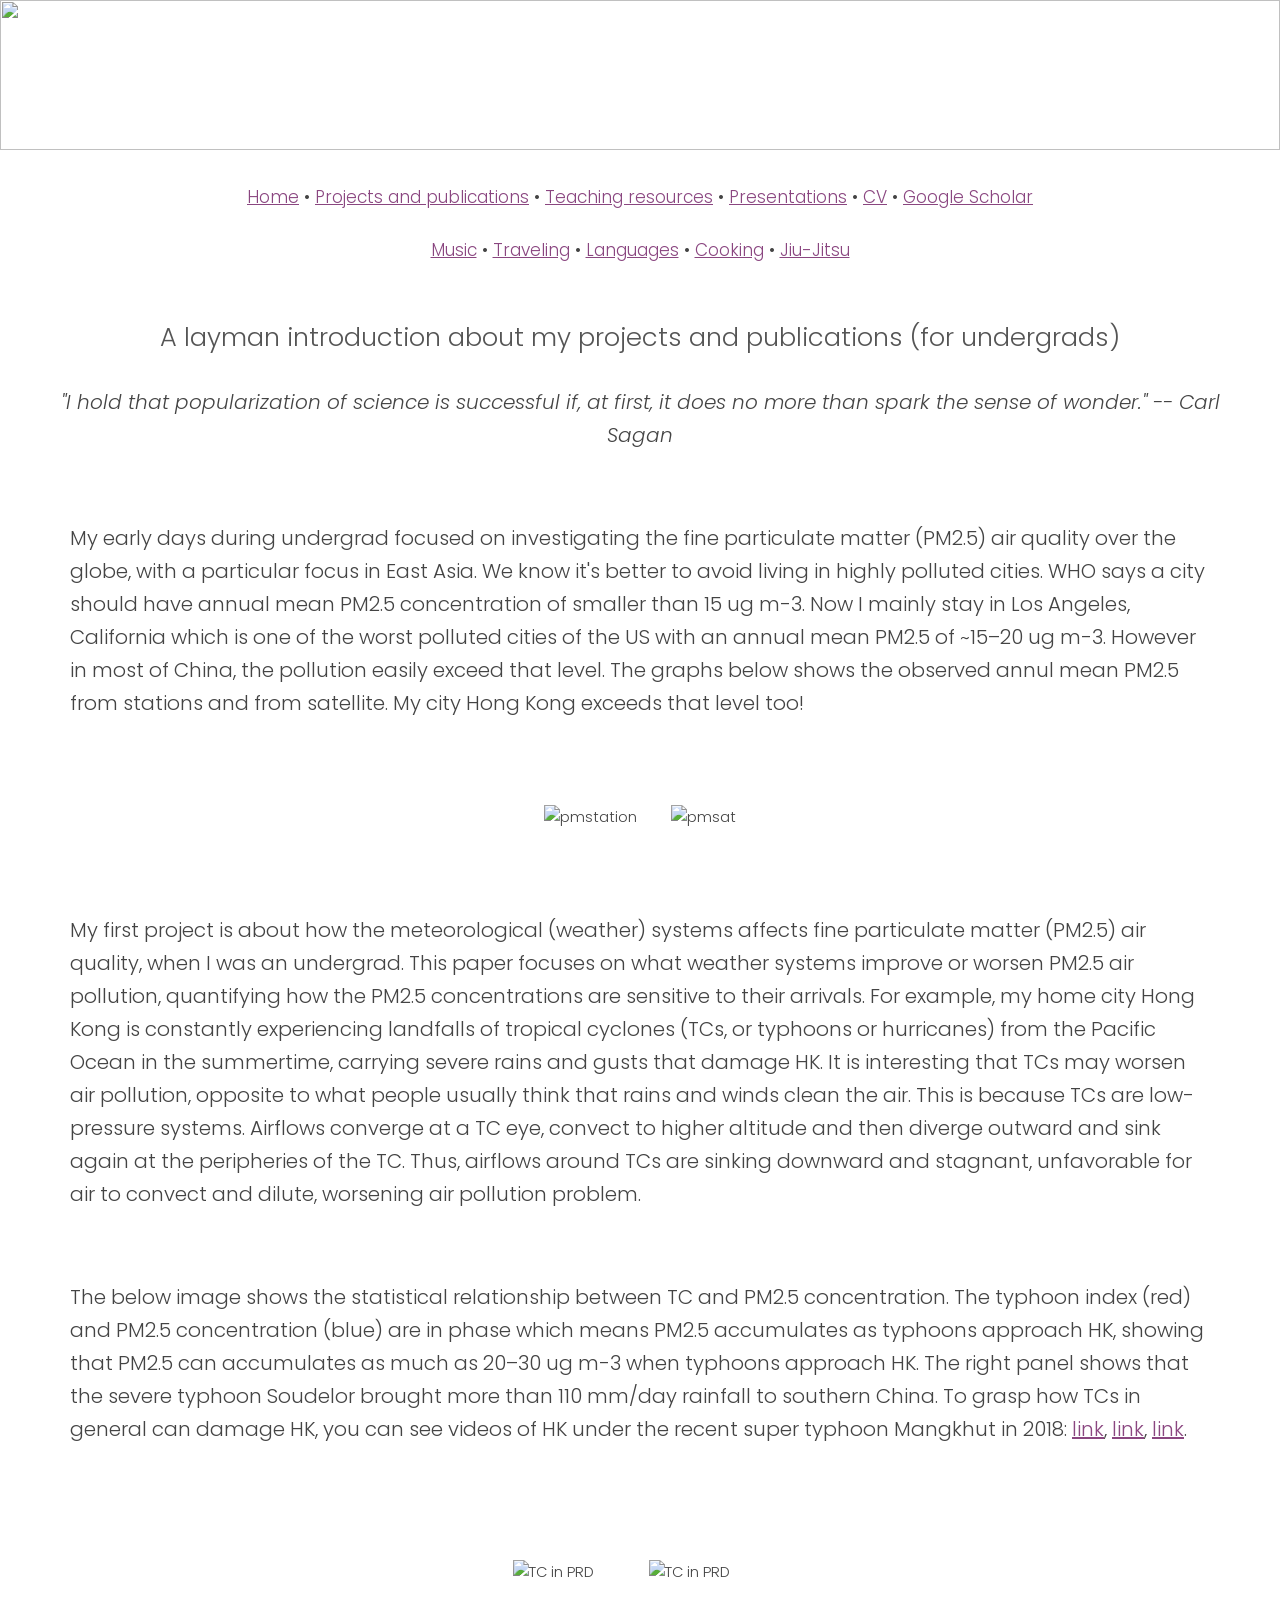
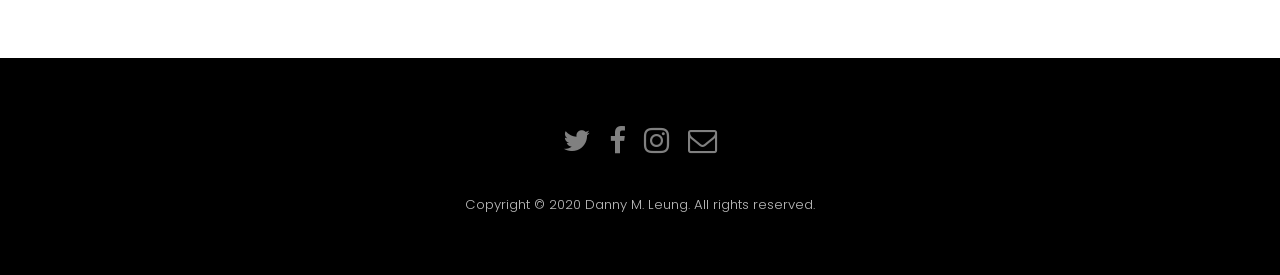
==== laymanscience.html @ 92a0c1f2 "First commit on adding html files and assets" ====
<!DOCTYPE HTML>
<!--
	Hielo by TEMPLATED
	templated.co @templatedco
	Released for free under the Creative Commons Attribution 3.0 license (templated.co/license)
-->
<html>
	<head>
		<title> Layman science blog | Danny M. Leung </title>
		<meta charset="utf-8" />
		<meta name="viewport" content="width=device-width, initial-scale=1" />
		<link rel="stylesheet" href="assets/css/main.css" />
		<!-- <link rel="shortcut icon" type="image/x-icon" href="/Users/minleung/Dropbox/templated-hielo/images/favicon.io/favicon.ico"> -->
	</head>
	<body>

		<!-- Header -->
			<header id="header" class="alt">
				<div class="logo"><a href="index.html">Hello <span>from Danny M. Leung</span></a></div>
				<a href="#menu">Menu</a>
			</header>

		<!-- Nav -->
			<nav id="menu">
				<ul class="links">
					<li>Academic</li>
					<li><a href="index.html">Home</a></li>
					<li><a href="generic.html">Research</a></li>
					<li><a href="elements.html">Presentations</a></li>
					<li><a href="elements.html">Publications</a></li>
					<li><a href="elements.html">Teaching resources</a></li>
					<p>Extra-curricular</p>
					<li><a href="elements.html">Music</a></li>
					<li><a href="elements.html">Philosophy</a></li>
					<li><a href="elements.html">Traveling</a></li>
					<li><a href="elements.html">Languages</a></li>
					<li><a href="elements.html">Cooking</a></li>
					<li><a href="elements.html">Jiu-Jitsu</a></li>
					<li><a href="elements.html">CV</a></li>
					<li><a href="elements.html">Google Scholar</a></li>
				</ul>
			</nav>

			<!-- Banner -->
			<section class="banner">
				<article>
					<img src="images/guanxiplatform.jpg"  alt="" style="width:100%;height:150px"/>
					<div class="inner">
						</div>
				</article>

			</section>


		
			
			<p style="text-align:center;font-size:17px;margin:1.5em"><a href="index.html">Home</a>    •    <a href="projects.html">Projects and publications</a>   •    <a href="teaching.html">Teaching resources</a>   •    <a href="presentations.html">Presentations</a> • <a href="https://www.dropbox.com/s/rz7f8pvcpwjx67l/Leung_CV-2020.doc?dl=0" target="_blank">CV</a> • <a href="https://scholar.google.com/citations?user=Fqf_g_oAAAAJ&hl=en" target="_blank">Google Scholar</a> </p>
	        <p style="text-align:center;font-size:17px"><a href="http://music.drewpendergrass.com/">Music</a>   •    <a href="travel.html">Traveling</a>   •    <a href="http://games.drewpendergrass.com/">Languages</a>    •    <a href="http://www.drewpendergrass.com/ephemera">Cooking</a>    •    <a href="http://www.drewpendergrass.com/ephemera">Jiu-Jitsu</a></p><br>

            
            <header style="text-align:center">
				<h2> A layman introduction about my projects and publications (for undergrads) </h2>
			</header>

			<p style="text-align:center;font-size:20px;margin:1.5em"><em>"I hold that popularization of science is successful if, at first, it does no more than spark the sense of wonder."   -- Carl Sagan</em></p>  

			<p style="margin: 3.5em;font-size:20px"> My early days during undergrad focused on investigating the fine particulate matter (PM2.5) air quality over the globe, with a particular focus in East Asia. We know it's better to avoid living in highly polluted cities. WHO says a city should have annual mean PM2.5 concentration of smaller than 15 ug m-3. Now I mainly stay in Los Angeles, California which is one of the worst polluted cities of the US with an annual mean PM2.5 of ~15–20 ug m-3. However in most of China, the pollution easily exceed that level. The graphs below shows the observed annul mean PM2.5 from stations and from satellite. My city Hong Kong exceeds that level too!
			
			<p style="text-align:center;"><img src="images/PM25CNstation.png" alt="pmstation" style="width:540px;height:380px;margin:1em"> <img src="images/PM25CNsat.png" alt="pmsat" style="width:520px;height:380px;margin:1em"> 
			</p>

			<p style="margin: 3.5em;font-size:20px"> My first project is about how the meteorological (weather) systems affects fine particulate matter (PM2.5) air quality, when I was an undergrad. This paper focuses on what weather systems improve or worsen PM2.5 air pollution, quantifying how the PM2.5 concentrations are sensitive to their arrivals. For example, my home city Hong Kong is constantly experiencing landfalls of tropical cyclones (TCs, or typhoons or hurricanes) from the Pacific Ocean in the summertime, carrying severe rains and gusts that damage HK. It is interesting that TCs may worsen air pollution, opposite to what people usually think that rains and winds clean the air. This is because TCs are low-pressure systems. Airflows converge at a TC eye, convect to higher altitude and then diverge outward and sink again at the peripheries of the TC. Thus, airflows around TCs are sinking downward and stagnant, unfavorable for air to convect and dilute, worsening air pollution problem. </p> 
			<p style="margin: 3.5em;font-size:20px">The below image shows the statistical relationship between TC and PM2.5 concentration. The typhoon index (red) and PM2.5 concentration (blue) are in phase which means PM2.5 accumulates as typhoons approach HK, showing that PM2.5 can accumulates as much as 20–30 ug m-3 when typhoons approach HK. The right panel shows that the severe typhoon Soudelor brought more than 110 mm/day rainfall to southern China. To grasp how TCs in general can damage HK, you can see videos of HK under the recent super typhoon Mangkhut in 2018: <a href="https://www.youtube.com/watch?v=uNrN1cwF7os" target="_blank">link</a>, <a href="https://www.youtube.com/watch?v=2KwGjVX_H1w" target="_blank">link</a>, <a href="https://www.youtube.com/watch?v=AiOCgWR9lPc" target="_blank">link</a>.
			</p>

			<p style="text-align:center;"><img src="images/tcpmprd.png" alt="TC in PRD" style="width:500px;height:470px;margin:0.5em"> <img src="images/tcprd.png" alt="TC in PRD" style="width:500px;height:470px;margin:3.0em">
			</p>



			<p style="margin: 1.5em;font-size:20px">  </p>





		


		<!-- Footer -->
			<footer id="footer">
				<div class="container">
					<!--<p><h2> Contact me!</h2></p>-->
					<ul class="icons">  <!-- In below, target="_blank" means open in new tab -->
						<li><a href="https://twitter.com/dannymleung" target="_blank" class="icon fa-twitter"><span class="label">Twitter</span></a></li> 
						<li><a href="https://www.facebook.com/danny.min.leung/" target="_blank" class="icon fa-facebook"><span class="label">Facebook</span></a></li>
						<li><a href="https://www.instagram.com/dannymleung/" target="_blank" class="icon fa-instagram"><span class="label">Instagram</span></a></li>
						<li><a href="dannymleung@ucla.edu" target="_blank" class="icon fa-envelope-o"><span class="label">Email</span></a></li>
					</ul>
				</div>
				<div class="copyright">
					Copyright &copy; 2020 Danny M. Leung. All rights reserved.
				</div>
			</footer>

		<!-- Scripts -->
			<script src="assets/js/jquery.min.js"></script>
			<script src="assets/js/jquery.scrollex.min.js"></script>
			<script src="assets/js/skel.min.js"></script>
			<script src="assets/js/util.js"></script>
			<script src="assets/js/main.js"></script>

	</body>
</html>
---- assets/css/main.css ----
@charset "UTF-8";
@import url(font-awesome.min.css);
@import url("https://fonts.googleapis.com/css?family=Poppins:300,400,500,600,700");

/*
	Hielo by TEMPLATED
	templated.co @templatedco
	Released for free under the Creative Commons Attribution 3.0 license (templated.co/license)
*/

/* Reset */

	html, body, div, span, applet, object, iframe, h1, h2, h3, h4, h5, h6, p, blockquote, pre, a, abbr, acronym, address, big, cite, code, del, dfn, em, img, ins, kbd, q, s, samp, small, strike, strong, sub, sup, tt, var, b, u, i, center, dl, dt, dd, ol, ul, li, fieldset, form, label, legend, table, caption, tbody, tfoot, thead, tr, th, td, article, aside, canvas, details, embed, figure, figcaption, footer, header, hgroup, menu, nav, output, ruby, section, summary, time, mark, audio, video {
		margin: 0;
		padding: 0;
		border: 0;
		font-size: 100%;
		font: inherit;
		vertical-align: baseline;
	}

	article, aside, details, figcaption, figure, footer, header, hgroup, menu, nav, section {
		display: block;
	}

	body {
		line-height: 1;
	}

	ol, ul {
		list-style: none;
	}

	blockquote, q {
		quotes: none;
	}

	blockquote:before, blockquote:after, q:before, q:after {
		content: '';
		content: none;
	}

	table {
		border-collapse: collapse;
		border-spacing: 0;
	}

	body {
		-webkit-text-size-adjust: none;
	}

/* Box Model */

	*, *:before, *:after {
		-moz-box-sizing: border-box;
		-webkit-box-sizing: border-box;
		box-sizing: border-box;
	}

/* Containers */

	.container {
		margin-left: auto;
		margin-right: auto;
	}

	.container.\31 25\25 {
		width: 100%;
		max-width: 100rem;
		min-width: 80rem;
	}

	.container.\37 5\25 {
		width: 60rem;
	}

	.container.\35 0\25 {
		width: 40rem;
	}

	.container.\32 5\25 {
		width: 20rem;
	}

	.container {
		width: 80rem;
	}

	@media screen and (max-width: 1680px) {

		.container.\31 25\25 {
			width: 100%;
			max-width: 100rem;
			min-width: 80rem;
		}

		.container.\37 5\25 {
			width: 60rem;
		}

		.container.\35 0\25 {
			width: 40rem;
		}

		.container.\32 5\25 {
			width: 20rem;
		}

		.container {
			width: 80rem;
		}

	}

	@media screen and (max-width: 1280px) {

		.container.\31 25\25 {
			width: 100%;
			max-width: 81.25rem;
			min-width: 65rem;
		}

		.container.\37 5\25 {
			width: 48.75rem;
		}

		.container.\35 0\25 {
			width: 32.5rem;
		}

		.container.\32 5\25 {
			width: 16.25rem;
		}

		.container {
			width: 65rem;
		}

	}

	@media screen and (max-width: 980px) {

		.container.\31 25\25 {
			width: 100%;
			max-width: 112.5%;
			min-width: 90%;
		}

		.container.\37 5\25 {
			width: 67.5%;
		}

		.container.\35 0\25 {
			width: 45%;
		}

		.container.\32 5\25 {
			width: 22.5%;
		}

		.container {
			width: 90%;
		}

	}

	@media screen and (max-width: 736px) {

		.container.\31 25\25 {
			width: 100%;
			max-width: 112.5%;
			min-width: 90%;
		}

		.container.\37 5\25 {
			width: 67.5%;
		}

		.container.\35 0\25 {
			width: 45%;
		}

		.container.\32 5\25 {
			width: 22.5%;
		}

		.container {
			width: 90% !important;
		}

	}

	@media screen and (max-width: 480px) {

		.container.\31 25\25 {
			width: 100%;
			max-width: 112.5%;
			min-width: 90%;
		}

		.container.\37 5\25 {
			width: 67.5%;
		}

		.container.\35 0\25 {
			width: 45%;
		}

		.container.\32 5\25 {
			width: 22.5%;
		}

		.container {
			width: 90% !important;
		}

	}

/* Grid */

	.row {
		border-bottom: solid 1px transparent;
		-moz-box-sizing: border-box;
		-webkit-box-sizing: border-box;
		box-sizing: border-box;
	}

	.row > * {
		float: left;
		-moz-box-sizing: border-box;
		-webkit-box-sizing: border-box;
		box-sizing: border-box;
	}

	.row:after, .row:before {
		content: '';
		display: block;
		clear: both;
		height: 0;
	}

	.row.uniform > * > :first-child {
		margin-top: 0;
	}

	.row.uniform > * > :last-child {
		margin-bottom: 0;
	}

	.row.\30 \25 > * {
		padding: 0 0 0 0rem;
	}

	.row.\30 \25 {
		margin: 0 0 -1px 0rem;
	}

	.row.uniform.\30 \25 > * {
		padding: 0rem 0 0 0rem;
	}

	.row.uniform.\30 \25 {
		margin: 0rem 0 -1px 0rem;
	}

	.row > * {
		padding: 0 0 0 2rem;
	}

	.row {
		margin: 0 0 -1px -2rem;
	}

	.row.uniform > * {
		padding: 2rem 0 0 2rem;
	}

	.row.uniform {
		margin: -2rem 0 -1px -2rem;
	}

	.row.\32 00\25 > * {
		padding: 0 0 0 4rem;
	}

	.row.\32 00\25 {
		margin: 0 0 -1px -4rem;
	}

	.row.uniform.\32 00\25 > * {
		padding: 4rem 0 0 4rem;
	}

	.row.uniform.\32 00\25 {
		margin: -4rem 0 -1px -4rem;
	}

	.row.\31 50\25 > * {
		padding: 0 0 0 3rem;
	}

	.row.\31 50\25 {
		margin: 0 0 -1px -3rem;
	}

	.row.uniform.\31 50\25 > * {
		padding: 3rem 0 0 3rem;
	}

	.row.uniform.\31 50\25 {
		margin: -3rem 0 -1px -3rem;
	}

	.row.\35 0\25 > * {
		padding: 0 0 0 1rem;
	}

	.row.\35 0\25 {
		margin: 0 0 -1px -1rem;
	}

	.row.uniform.\35 0\25 > * {
		padding: 1rem 0 0 1rem;
	}

	.row.uniform.\35 0\25 {
		margin: -1rem 0 -1px -1rem;
	}

	.row.\32 5\25 > * {
		padding: 0 0 0 0.5rem;
	}

	.row.\32 5\25 {
		margin: 0 0 -1px -0.5rem;
	}

	.row.uniform.\32 5\25 > * {
		padding: 0.5rem 0 0 0.5rem;
	}

	.row.uniform.\32 5\25 {
		margin: -0.5rem 0 -1px -0.5rem;
	}

	.\31 2u, .\31 2u\24 {
		width: 100%;
		clear: none;
		margin-left: 0;
	}

	.\31 1u, .\31 1u\24 {
		width: 91.6666666667%;
		clear: none;
		margin-left: 0;
	}

	.\31 0u, .\31 0u\24 {
		width: 83.3333333333%;
		clear: none;
		margin-left: 0;
	}

	.\39 u, .\39 u\24 {
		width: 75%;
		clear: none;
		margin-left: 0;
	}

	.\38 u, .\38 u\24 {
		width: 66.6666666667%;
		clear: none;
		margin-left: 0;
	}

	.\37 u, .\37 u\24 {
		width: 58.3333333333%;
		clear: none;
		margin-left: 0;
	}

	.\36 u, .\36 u\24 {
		width: 50%;
		clear: none;
		margin-left: 0;
	}

	.\35 u, .\35 u\24 {
		width: 41.6666666667%;
		clear: none;
		margin-left: 0;
	}

	.\34 u, .\34 u\24 {
		width: 33.3333333333%;
		clear: none;
		margin-left: 0;
	}

	.\33 u, .\33 u\24 {
		width: 25%;
		clear: none;
		margin-left: 0;
	}

	.\32 u, .\32 u\24 {
		width: 16.6666666667%;
		clear: none;
		margin-left: 0;
	}

	.\31 u, .\31 u\24 {
		width: 8.3333333333%;
		clear: none;
		margin-left: 0;
	}

	.\31 2u\24 + *,
	.\31 1u\24 + *,
	.\31 0u\24 + *,
	.\39 u\24 + *,
	.\38 u\24 + *,
	.\37 u\24 + *,
	.\36 u\24 + *,
	.\35 u\24 + *,
	.\34 u\24 + *,
	.\33 u\24 + *,
	.\32 u\24 + *,
	.\31 u\24 + * {
		clear: left;
	}

	.\-11u {
		margin-left: 91.66667%;
	}

	.\-10u {
		margin-left: 83.33333%;
	}

	.\-9u {
		margin-left: 75%;
	}

	.\-8u {
		margin-left: 66.66667%;
	}

	.\-7u {
		margin-left: 58.33333%;
	}

	.\-6u {
		margin-left: 50%;
	}

	.\-5u {
		margin-left: 41.66667%;
	}

	.\-4u {
		margin-left: 33.33333%;
	}

	.\-3u {
		margin-left: 25%;
	}

	.\-2u {
		margin-left: 16.66667%;
	}

	.\-1u {
		margin-left: 8.33333%;
	}

	@media screen and (max-width: 1680px) {

		.row > * {
			padding: 0 0 0 2rem;
		}

		.row {
			margin: 0 0 -1px -2rem;
		}

		.row.uniform > * {
			padding: 2rem 0 0 2rem;
		}

		.row.uniform {
			margin: -2rem 0 -1px -2rem;
		}

		.row.\32 00\25 > * {
			padding: 0 0 0 4rem;
		}

		.row.\32 00\25 {
			margin: 0 0 -1px -4rem;
		}

		.row.uniform.\32 00\25 > * {
			padding: 4rem 0 0 4rem;
		}

		.row.uniform.\32 00\25 {
			margin: -4rem 0 -1px -4rem;
		}

		.row.\31 50\25 > * {
			padding: 0 0 0 3rem;
		}

		.row.\31 50\25 {
			margin: 0 0 -1px -3rem;
		}

		.row.uniform.\31 50\25 > * {
			padding: 3rem 0 0 3rem;
		}

		.row.uniform.\31 50\25 {
			margin: -3rem 0 -1px -3rem;
		}

		.row.\35 0\25 > * {
			padding: 0 0 0 1rem;
		}

		.row.\35 0\25 {
			margin: 0 0 -1px -1rem;
		}

		.row.uniform.\35 0\25 > * {
			padding: 1rem 0 0 1rem;
		}

		.row.uniform.\35 0\25 {
			margin: -1rem 0 -1px -1rem;
		}

		.row.\32 5\25 > * {
			padding: 0 0 0 0.5rem;
		}

		.row.\32 5\25 {
			margin: 0 0 -1px -0.5rem;
		}

		.row.uniform.\32 5\25 > * {
			padding: 0.5rem 0 0 0.5rem;
		}

		.row.uniform.\32 5\25 {
			margin: -0.5rem 0 -1px -0.5rem;
		}

		.\31 2u\28xlarge\29, .\31 2u\24\28xlarge\29 {
			width: 100%;
			clear: none;
			margin-left: 0;
		}

		.\31 1u\28xlarge\29, .\31 1u\24\28xlarge\29 {
			width: 91.6666666667%;
			clear: none;
			margin-left: 0;
		}

		.\31 0u\28xlarge\29, .\31 0u\24\28xlarge\29 {
			width: 83.3333333333%;
			clear: none;
			margin-left: 0;
		}

		.\39 u\28xlarge\29, .\39 u\24\28xlarge\29 {
			width: 75%;
			clear: none;
			margin-left: 0;
		}

		.\38 u\28xlarge\29, .\38 u\24\28xlarge\29 {
			width: 66.6666666667%;
			clear: none;
			margin-left: 0;
		}

		.\37 u\28xlarge\29, .\37 u\24\28xlarge\29 {
			width: 58.3333333333%;
			clear: none;
			margin-left: 0;
		}

		.\36 u\28xlarge\29, .\36 u\24\28xlarge\29 {
			width: 50%;
			clear: none;
			margin-left: 0;
		}

		.\35 u\28xlarge\29, .\35 u\24\28xlarge\29 {
			width: 41.6666666667%;
			clear: none;
			margin-left: 0;
		}

		.\34 u\28xlarge\29, .\34 u\24\28xlarge\29 {
			width: 33.3333333333%;
			clear: none;
			margin-left: 0;
		}

		.\33 u\28xlarge\29, .\33 u\24\28xlarge\29 {
			width: 25%;
			clear: none;
			margin-left: 0;
		}

		.\32 u\28xlarge\29, .\32 u\24\28xlarge\29 {
			width: 16.6666666667%;
			clear: none;
			margin-left: 0;
		}

		.\31 u\28xlarge\29, .\31 u\24\28xlarge\29 {
			width: 8.3333333333%;
			clear: none;
			margin-left: 0;
		}

		.\31 2u\24\28xlarge\29 + *,
		.\31 1u\24\28xlarge\29 + *,
		.\31 0u\24\28xlarge\29 + *,
		.\39 u\24\28xlarge\29 + *,
		.\38 u\24\28xlarge\29 + *,
		.\37 u\24\28xlarge\29 + *,
		.\36 u\24\28xlarge\29 + *,
		.\35 u\24\28xlarge\29 + *,
		.\34 u\24\28xlarge\29 + *,
		.\33 u\24\28xlarge\29 + *,
		.\32 u\24\28xlarge\29 + *,
		.\31 u\24\28xlarge\29 + * {
			clear: left;
		}

		.\-11u\28xlarge\29 {
			margin-left: 91.66667%;
		}

		.\-10u\28xlarge\29 {
			margin-left: 83.33333%;
		}

		.\-9u\28xlarge\29 {
			margin-left: 75%;
		}

		.\-8u\28xlarge\29 {
			margin-left: 66.66667%;
		}

		.\-7u\28xlarge\29 {
			margin-left: 58.33333%;
		}

		.\-6u\28xlarge\29 {
			margin-left: 50%;
		}

		.\-5u\28xlarge\29 {
			margin-left: 41.66667%;
		}

		.\-4u\28xlarge\29 {
			margin-left: 33.33333%;
		}

		.\-3u\28xlarge\29 {
			margin-left: 25%;
		}

		.\-2u\28xlarge\29 {
			margin-left: 16.66667%;
		}

		.\-1u\28xlarge\29 {
			margin-left: 8.33333%;
		}

	}

	@media screen and (max-width: 1280px) {

		.row > * {
			padding: 0 0 0 1.5rem;
		}

		.row {
			margin: 0 0 -1px -1.5rem;
		}

		.row.uniform > * {
			padding: 1.5rem 0 0 1.5rem;
		}

		.row.uniform {
			margin: -1.5rem 0 -1px -1.5rem;
		}

		.row.\32 00\25 > * {
			padding: 0 0 0 3rem;
		}

		.row.\32 00\25 {
			margin: 0 0 -1px -3rem;
		}

		.row.uniform.\32 00\25 > * {
			padding: 3rem 0 0 3rem;
		}

		.row.uniform.\32 00\25 {
			margin: -3rem 0 -1px -3rem;
		}

		.row.\31 50\25 > * {
			padding: 0 0 0 2.25rem;
		}

		.row.\31 50\25 {
			margin: 0 0 -1px -2.25rem;
		}

		.row.uniform.\31 50\25 > * {
			padding: 2.25rem 0 0 2.25rem;
		}

		.row.uniform.\31 50\25 {
			margin: -2.25rem 0 -1px -2.25rem;
		}

		.row.\35 0\25 > * {
			padding: 0 0 0 0.75rem;
		}

		.row.\35 0\25 {
			margin: 0 0 -1px -0.75rem;
		}

		.row.uniform.\35 0\25 > * {
			padding: 0.75rem 0 0 0.75rem;
		}

		.row.uniform.\35 0\25 {
			margin: -0.75rem 0 -1px -0.75rem;
		}

		.row.\32 5\25 > * {
			padding: 0 0 0 0.375rem;
		}

		.row.\32 5\25 {
			margin: 0 0 -1px -0.375rem;
		}

		.row.uniform.\32 5\25 > * {
			padding: 0.375rem 0 0 0.375rem;
		}

		.row.uniform.\32 5\25 {
			margin: -0.375rem 0 -1px -0.375rem;
		}

		.\31 2u\28large\29, .\31 2u\24\28large\29 {
			width: 100%;
			clear: none;
			margin-left: 0;
		}

		.\31 1u\28large\29, .\31 1u\24\28large\29 {
			width: 91.6666666667%;
			clear: none;
			margin-left: 0;
		}

		.\31 0u\28large\29, .\31 0u\24\28large\29 {
			width: 83.3333333333%;
			clear: none;
			margin-left: 0;
		}

		.\39 u\28large\29, .\39 u\24\28large\29 {
			width: 75%;
			clear: none;
			margin-left: 0;
		}

		.\38 u\28large\29, .\38 u\24\28large\29 {
			width: 66.6666666667%;
			clear: none;
			margin-left: 0;
		}

		.\37 u\28large\29, .\37 u\24\28large\29 {
			width: 58.3333333333%;
			clear: none;
			margin-left: 0;
		}

		.\36 u\28large\29, .\36 u\24\28large\29 {
			width: 50%;
			clear: none;
			margin-left: 0;
		}

		.\35 u\28large\29, .\35 u\24\28large\29 {
			width: 41.6666666667%;
			clear: none;
			margin-left: 0;
		}

		.\34 u\28large\29, .\34 u\24\28large\29 {
			width: 33.3333333333%;
			clear: none;
			margin-left: 0;
		}

		.\33 u\28large\29, .\33 u\24\28large\29 {
			width: 25%;
			clear: none;
			margin-left: 0;
		}

		.\32 u\28large\29, .\32 u\24\28large\29 {
			width: 16.6666666667%;
			clear: none;
			margin-left: 0;
		}

		.\31 u\28large\29, .\31 u\24\28large\29 {
			width: 8.3333333333%;
			clear: none;
			margin-left: 0;
		}

		.\31 2u\24\28large\29 + *,
		.\31 1u\24\28large\29 + *,
		.\31 0u\24\28large\29 + *,
		.\39 u\24\28large\29 + *,
		.\38 u\24\28large\29 + *,
		.\37 u\24\28large\29 + *,
		.\36 u\24\28large\29 + *,
		.\35 u\24\28large\29 + *,
		.\34 u\24\28large\29 + *,
		.\33 u\24\28large\29 + *,
		.\32 u\24\28large\29 + *,
		.\31 u\24\28large\29 + * {
			clear: left;
		}

		.\-11u\28large\29 {
			margin-left: 91.66667%;
		}

		.\-10u\28large\29 {
			margin-left: 83.33333%;
		}

		.\-9u\28large\29 {
			margin-left: 75%;
		}

		.\-8u\28large\29 {
			margin-left: 66.66667%;
		}

		.\-7u\28large\29 {
			margin-left: 58.33333%;
		}

		.\-6u\28large\29 {
			margin-left: 50%;
		}

		.\-5u\28large\29 {
			margin-left: 41.66667%;
		}

		.\-4u\28large\29 {
			margin-left: 33.33333%;
		}

		.\-3u\28large\29 {
			margin-left: 25%;
		}

		.\-2u\28large\29 {
			margin-left: 16.66667%;
		}

		.\-1u\28large\29 {
			margin-left: 8.33333%;
		}

	}

	@media screen and (max-width: 980px) {

		.row > * {
			padding: 0 0 0 1.5rem;
		}

		.row {
			margin: 0 0 -1px -1.5rem;
		}

		.row.uniform > * {
			padding: 1.5rem 0 0 1.5rem;
		}

		.row.uniform {
			margin: -1.5rem 0 -1px -1.5rem;
		}

		.row.\32 00\25 > * {
			padding: 0 0 0 3rem;
		}

		.row.\32 00\25 {
			margin: 0 0 -1px -3rem;
		}

		.row.uniform.\32 00\25 > * {
			padding: 3rem 0 0 3rem;
		}

		.row.uniform.\32 00\25 {
			margin: -3rem 0 -1px -3rem;
		}

		.row.\31 50\25 > * {
			padding: 0 0 0 2.25rem;
		}

		.row.\31 50\25 {
			margin: 0 0 -1px -2.25rem;
		}

		.row.uniform.\31 50\25 > * {
			padding: 2.25rem 0 0 2.25rem;
		}

		.row.uniform.\31 50\25 {
			margin: -2.25rem 0 -1px -2.25rem;
		}

		.row.\35 0\25 > * {
			padding: 0 0 0 0.75rem;
		}

		.row.\35 0\25 {
			margin: 0 0 -1px -0.75rem;
		}

		.row.uniform.\35 0\25 > * {
			padding: 0.75rem 0 0 0.75rem;
		}

		.row.uniform.\35 0\25 {
			margin: -0.75rem 0 -1px -0.75rem;
		}

		.row.\32 5\25 > * {
			padding: 0 0 0 0.375rem;
		}

		.row.\32 5\25 {
			margin: 0 0 -1px -0.375rem;
		}

		.row.uniform.\32 5\25 > * {
			padding: 0.375rem 0 0 0.375rem;
		}

		.row.uniform.\32 5\25 {
			margin: -0.375rem 0 -1px -0.375rem;
		}

		.\31 2u\28medium\29, .\31 2u\24\28medium\29 {
			width: 100%;
			clear: none;
			margin-left: 0;
		}

		.\31 1u\28medium\29, .\31 1u\24\28medium\29 {
			width: 91.6666666667%;
			clear: none;
			margin-left: 0;
		}

		.\31 0u\28medium\29, .\31 0u\24\28medium\29 {
			width: 83.3333333333%;
			clear: none;
			margin-left: 0;
		}

		.\39 u\28medium\29, .\39 u\24\28medium\29 {
			width: 75%;
			clear: none;
			margin-left: 0;
		}

		.\38 u\28medium\29, .\38 u\24\28medium\29 {
			width: 66.6666666667%;
			clear: none;
			margin-left: 0;
		}

		.\37 u\28medium\29, .\37 u\24\28medium\29 {
			width: 58.3333333333%;
			clear: none;
			margin-left: 0;
		}

		.\36 u\28medium\29, .\36 u\24\28medium\29 {
			width: 50%;
			clear: none;
			margin-left: 0;
		}

		.\35 u\28medium\29, .\35 u\24\28medium\29 {
			width: 41.6666666667%;
			clear: none;
			margin-left: 0;
		}

		.\34 u\28medium\29, .\34 u\24\28medium\29 {
			width: 33.3333333333%;
			clear: none;
			margin-left: 0;
		}

		.\33 u\28medium\29, .\33 u\24\28medium\29 {
			width: 25%;
			clear: none;
			margin-left: 0;
		}

		.\32 u\28medium\29, .\32 u\24\28medium\29 {
			width: 16.6666666667%;
			clear: none;
			margin-left: 0;
		}

		.\31 u\28medium\29, .\31 u\24\28medium\29 {
			width: 8.3333333333%;
			clear: none;
			margin-left: 0;
		}

		.\31 2u\24\28medium\29 + *,
		.\31 1u\24\28medium\29 + *,
		.\31 0u\24\28medium\29 + *,
		.\39 u\24\28medium\29 + *,
		.\38 u\24\28medium\29 + *,
		.\37 u\24\28medium\29 + *,
		.\36 u\24\28medium\29 + *,
		.\35 u\24\28medium\29 + *,
		.\34 u\24\28medium\29 + *,
		.\33 u\24\28medium\29 + *,
		.\32 u\24\28medium\29 + *,
		.\31 u\24\28medium\29 + * {
			clear: left;
		}

		.\-11u\28medium\29 {
			margin-left: 91.66667%;
		}

		.\-10u\28medium\29 {
			margin-left: 83.33333%;
		}

		.\-9u\28medium\29 {
			margin-left: 75%;
		}

		.\-8u\28medium\29 {
			margin-left: 66.66667%;
		}

		.\-7u\28medium\29 {
			margin-left: 58.33333%;
		}

		.\-6u\28medium\29 {
			margin-left: 50%;
		}

		.\-5u\28medium\29 {
			margin-left: 41.66667%;
		}

		.\-4u\28medium\29 {
			margin-left: 33.33333%;
		}

		.\-3u\28medium\29 {
			margin-left: 25%;
		}

		.\-2u\28medium\29 {
			margin-left: 16.66667%;
		}

		.\-1u\28medium\29 {
			margin-left: 8.33333%;
		}

	}

	@media screen and (max-width: 736px) {

		.row > * {
			padding: 0 0 0 1.25rem;
		}

		.row {
			margin: 0 0 -1px -1.25rem;
		}

		.row.uniform > * {
			padding: 1.25rem 0 0 1.25rem;
		}

		.row.uniform {
			margin: -1.25rem 0 -1px -1.25rem;
		}

		.row.\32 00\25 > * {
			padding: 0 0 0 2.5rem;
		}

		.row.\32 00\25 {
			margin: 0 0 -1px -2.5rem;
		}

		.row.uniform.\32 00\25 > * {
			padding: 2.5rem 0 0 2.5rem;
		}

		.row.uniform.\32 00\25 {
			margin: -2.5rem 0 -1px -2.5rem;
		}

		.row.\31 50\25 > * {
			padding: 0 0 0 1.875rem;
		}

		.row.\31 50\25 {
			margin: 0 0 -1px -1.875rem;
		}

		.row.uniform.\31 50\25 > * {
			padding: 1.875rem 0 0 1.875rem;
		}

		.row.uniform.\31 50\25 {
			margin: -1.875rem 0 -1px -1.875rem;
		}

		.row.\35 0\25 > * {
			padding: 0 0 0 0.625rem;
		}

		.row.\35 0\25 {
			margin: 0 0 -1px -0.625rem;
		}

		.row.uniform.\35 0\25 > * {
			padding: 0.625rem 0 0 0.625rem;
		}

		.row.uniform.\35 0\25 {
			margin: -0.625rem 0 -1px -0.625rem;
		}

		.row.\32 5\25 > * {
			padding: 0 0 0 0.3125rem;
		}

		.row.\32 5\25 {
			margin: 0 0 -1px -0.3125rem;
		}

		.row.uniform.\32 5\25 > * {
			padding: 0.3125rem 0 0 0.3125rem;
		}

		.row.uniform.\32 5\25 {
			margin: -0.3125rem 0 -1px -0.3125rem;
		}

		.\31 2u\28small\29, .\31 2u\24\28small\29 {
			width: 100%;
			clear: none;
			margin-left: 0;
		}

		.\31 1u\28small\29, .\31 1u\24\28small\29 {
			width: 91.6666666667%;
			clear: none;
			margin-left: 0;
		}

		.\31 0u\28small\29, .\31 0u\24\28small\29 {
			width: 83.3333333333%;
			clear: none;
			margin-left: 0;
		}

		.\39 u\28small\29, .\39 u\24\28small\29 {
			width: 75%;
			clear: none;
			margin-left: 0;
		}

		.\38 u\28small\29, .\38 u\24\28small\29 {
			width: 66.6666666667%;
			clear: none;
			margin-left: 0;
		}

		.\37 u\28small\29, .\37 u\24\28small\29 {
			width: 58.3333333333%;
			clear: none;
			margin-left: 0;
		}

		.\36 u\28small\29, .\36 u\24\28small\29 {
			width: 50%;
			clear: none;
			margin-left: 0;
		}

		.\35 u\28small\29, .\35 u\24\28small\29 {
			width: 41.6666666667%;
			clear: none;
			margin-left: 0;
		}

		.\34 u\28small\29, .\34 u\24\28small\29 {
			width: 33.3333333333%;
			clear: none;
			margin-left: 0;
		}

		.\33 u\28small\29, .\33 u\24\28small\29 {
			width: 25%;
			clear: none;
			margin-left: 0;
		}

		.\32 u\28small\29, .\32 u\24\28small\29 {
			width: 16.6666666667%;
			clear: none;
			margin-left: 0;
		}

		.\31 u\28small\29, .\31 u\24\28small\29 {
			width: 8.3333333333%;
			clear: none;
			margin-left: 0;
		}

		.\31 2u\24\28small\29 + *,
		.\31 1u\24\28small\29 + *,
		.\31 0u\24\28small\29 + *,
		.\39 u\24\28small\29 + *,
		.\38 u\24\28small\29 + *,
		.\37 u\24\28small\29 + *,
		.\36 u\24\28small\29 + *,
		.\35 u\24\28small\29 + *,
		.\34 u\24\28small\29 + *,
		.\33 u\24\28small\29 + *,
		.\32 u\24\28small\29 + *,
		.\31 u\24\28small\29 + * {
			clear: left;
		}

		.\-11u\28small\29 {
			margin-left: 91.66667%;
		}

		.\-10u\28small\29 {
			margin-left: 83.33333%;
		}

		.\-9u\28small\29 {
			margin-left: 75%;
		}

		.\-8u\28small\29 {
			margin-left: 66.66667%;
		}

		.\-7u\28small\29 {
			margin-left: 58.33333%;
		}

		.\-6u\28small\29 {
			margin-left: 50%;
		}

		.\-5u\28small\29 {
			margin-left: 41.66667%;
		}

		.\-4u\28small\29 {
			margin-left: 33.33333%;
		}

		.\-3u\28small\29 {
			margin-left: 25%;
		}

		.\-2u\28small\29 {
			margin-left: 16.66667%;
		}

		.\-1u\28small\29 {
			margin-left: 8.33333%;
		}

	}

	@media screen and (max-width: 480px) {

		.row > * {
			padding: 0 0 0 1.25rem;
		}

		.row {
			margin: 0 0 -1px -1.25rem;
		}

		.row.uniform > * {
			padding: 1.25rem 0 0 1.25rem;
		}

		.row.uniform {
			margin: -1.25rem 0 -1px -1.25rem;
		}

		.row.\32 00\25 > * {
			padding: 0 0 0 2.5rem;
		}

		.row.\32 00\25 {
			margin: 0 0 -1px -2.5rem;
		}

		.row.uniform.\32 00\25 > * {
			padding: 2.5rem 0 0 2.5rem;
		}

		.row.uniform.\32 00\25 {
			margin: -2.5rem 0 -1px -2.5rem;
		}

		.row.\31 50\25 > * {
			padding: 0 0 0 1.875rem;
		}

		.row.\31 50\25 {
			margin: 0 0 -1px -1.875rem;
		}

		.row.uniform.\31 50\25 > * {
			padding: 1.875rem 0 0 1.875rem;
		}

		.row.uniform.\31 50\25 {
			margin: -1.875rem 0 -1px -1.875rem;
		}

		.row.\35 0\25 > * {
			padding: 0 0 0 0.625rem;
		}

		.row.\35 0\25 {
			margin: 0 0 -1px -0.625rem;
		}

		.row.uniform.\35 0\25 > * {
			padding: 0.625rem 0 0 0.625rem;
		}

		.row.uniform.\35 0\25 {
			margin: -0.625rem 0 -1px -0.625rem;
		}

		.row.\32 5\25 > * {
			padding: 0 0 0 0.3125rem;
		}

		.row.\32 5\25 {
			margin: 0 0 -1px -0.3125rem;
		}

		.row.uniform.\32 5\25 > * {
			padding: 0.3125rem 0 0 0.3125rem;
		}

		.row.uniform.\32 5\25 {
			margin: -0.3125rem 0 -1px -0.3125rem;
		}

		.\31 2u\28xsmall\29, .\31 2u\24\28xsmall\29 {
			width: 100%;
			clear: none;
			margin-left: 0;
		}

		.\31 1u\28xsmall\29, .\31 1u\24\28xsmall\29 {
			width: 91.6666666667%;
			clear: none;
			margin-left: 0;
		}

		.\31 0u\28xsmall\29, .\31 0u\24\28xsmall\29 {
			width: 83.3333333333%;
			clear: none;
			margin-left: 0;
		}

		.\39 u\28xsmall\29, .\39 u\24\28xsmall\29 {
			width: 75%;
			clear: none;
			margin-left: 0;
		}

		.\38 u\28xsmall\29, .\38 u\24\28xsmall\29 {
			width: 66.6666666667%;
			clear: none;
			margin-left: 0;
		}

		.\37 u\28xsmall\29, .\37 u\24\28xsmall\29 {
			width: 58.3333333333%;
			clear: none;
			margin-left: 0;
		}

		.\36 u\28xsmall\29, .\36 u\24\28xsmall\29 {
			width: 50%;
			clear: none;
			margin-left: 0;
		}

		.\35 u\28xsmall\29, .\35 u\24\28xsmall\29 {
			width: 41.6666666667%;
			clear: none;
			margin-left: 0;
		}

		.\34 u\28xsmall\29, .\34 u\24\28xsmall\29 {
			width: 33.3333333333%;
			clear: none;
			margin-left: 0;
		}

		.\33 u\28xsmall\29, .\33 u\24\28xsmall\29 {
			width: 25%;
			clear: none;
			margin-left: 0;
		}

		.\32 u\28xsmall\29, .\32 u\24\28xsmall\29 {
			width: 16.6666666667%;
			clear: none;
			margin-left: 0;
		}

		.\31 u\28xsmall\29, .\31 u\24\28xsmall\29 {
			width: 8.3333333333%;
			clear: none;
			margin-left: 0;
		}

		.\31 2u\24\28xsmall\29 + *,
		.\31 1u\24\28xsmall\29 + *,
		.\31 0u\24\28xsmall\29 + *,
		.\39 u\24\28xsmall\29 + *,
		.\38 u\24\28xsmall\29 + *,
		.\37 u\24\28xsmall\29 + *,
		.\36 u\24\28xsmall\29 + *,
		.\35 u\24\28xsmall\29 + *,
		.\34 u\24\28xsmall\29 + *,
		.\33 u\24\28xsmall\29 + *,
		.\32 u\24\28xsmall\29 + *,
		.\31 u\24\28xsmall\29 + * {
			clear: left;
		}

		.\-11u\28xsmall\29 {
			margin-left: 91.66667%;
		}

		.\-10u\28xsmall\29 {
			margin-left: 83.33333%;
		}

		.\-9u\28xsmall\29 {
			margin-left: 75%;
		}

		.\-8u\28xsmall\29 {
			margin-left: 66.66667%;
		}

		.\-7u\28xsmall\29 {
			margin-left: 58.33333%;
		}

		.\-6u\28xsmall\29 {
			margin-left: 50%;
		}

		.\-5u\28xsmall\29 {
			margin-left: 41.66667%;
		}

		.\-4u\28xsmall\29 {
			margin-left: 33.33333%;
		}

		.\-3u\28xsmall\29 {
			margin-left: 25%;
		}

		.\-2u\28xsmall\29 {
			margin-left: 16.66667%;
		}

		.\-1u\28xsmall\29 {
			margin-left: 8.33333%;
		}

	}

/* Basic */

	@-ms-viewport {
		width: device-width;
	}

	body {
		-ms-overflow-style: scrollbar;
	}

	@media screen and (max-width: 480px) {

		html, body {
			min-width: 320px;
		}

	}

	body {
		background: #fff;
	}

		body.is-loading *, body.is-loading *:before, body.is-loading *:after {
			-moz-animation: none !important;
			-webkit-animation: none !important;
			-ms-animation: none !important;
			animation: none !important;
			-moz-transition: none !important;
			-webkit-transition: none !important;
			-ms-transition: none !important;
			transition: none !important;
		}

/* Type */

	html {
		font-size: 13pt;
	}

		@media screen and (max-width: 1680px) {

			html {
				font-size: 11pt;
			}

		}

		@media screen and (max-width: 1280px) {

			html {
				font-size: 11pt;
			}

		}

		@media screen and (max-width: 980px) {

			html {
				font-size: 12pt;
			}

		}

		@media screen and (max-width: 736px) {

			html {
				font-size: 12pt;
			}

		}

		@media screen and (max-width: 480px) {

			html {
				font-size: 12pt;
			}

		}

	body {
		background-color: #fff;
		color: #444;
	}

	body, input, select, textarea {
		font-family: "Poppins", sans-serif;
		font-weight: 300;
		font-size: 1rem;
		line-height: 1.65;
	}

	a {
		text-decoration: underline;
	}

		a:hover {
			text-decoration: none;
		}

	strong, b {
		font-weight: 600;
	}

	em, i {
		font-style: italic;
	}

	p {
		margin: 0 0 2rem 0;
	}

		p.special {
			text-transform: uppercase;
			font-size: .75rem;
			font-weight: 300;
			margin: 0 0 .5rem 0;
			padding: 0 0 1rem 0;
			letter-spacing: .25rem;
		}

			p.special:after {
				content: '';
				position: absolute;
				margin: auto;
				right: 0;
				bottom: 0;
				left: 0;
				width: 50%;
				height: 1px;
				background-color: rgba(0, 0, 0, 0.125);
			}

	h1, h2, h3, h4, h5, h6 {
		font-weight: 300;
		line-height: 1.5;
		margin: 0 0 1rem 0;
	}

		h1 a, h2 a, h3 a, h4 a, h5 a, h6 a {
			color: inherit;
			text-decoration: none;
		}

	h2 {
		font-size: 1.75rem;
	}

	h3 {
		font-size: 1.35rem;
	}

	h4 {
		font-size: 1.1rem;
	}

	h5 {
		font-size: 0.9rem;
	}

	h6 {
		font-size: 0.7rem;
	}

	sub {
		font-size: 0.8rem;
		position: relative;
		top: 0.5rem;
	}

	sup {
		font-size: 0.8rem;
		position: relative;
		top: -0.5rem;
	}

	blockquote {
		border-left: solid 4px;
		font-style: italic;
		margin: 0 0 2rem 0;
		padding: 0.5rem 0 0.5rem 2rem;
	}

	code {
		border-radius: 2px;
		border: solid 1px;
		font-family: "Courier New", monospace;
		font-size: 0.9rem;
		margin: 0 0.25rem;
		padding: 0.25rem 0.65rem;
	}

	pre {
		-webkit-overflow-scrolling: touch;
		font-family: "Courier New", monospace;
		font-size: 0.9rem;
		margin: 0 0 2rem 0;
	}

		pre code {
			display: block;
			line-height: 1.75;
			padding: 1rem 1.5rem;
			overflow-x: auto;
		}

	hr {
		border: 0;
		border-bottom: solid 1px;
		margin: 2rem 0;
	}

		hr.major {
			margin: 3rem 0;
		}

	.align-left {
		text-align: left;
	}

	.align-center {
		text-align: center;
	}

	.align-right {
		text-align: right;
	}

	input, select, textarea {
		color: #555;
	}

	a {
		color: #8a4680;
	}

	strong, b {
		color: #555;
	}

	h1, h2, h3, h4, h5, h6 {
		color: #555;
	}

	blockquote {
		border-left-color: rgba(144, 144, 144, 0.25);
	}

	code {
		background: rgba(144, 144, 144, 0.075);
		border-color: rgba(144, 144, 144, 0.25);
	}

	hr {
		border-bottom-color: rgba(144, 144, 144, 0.25);
	}

/* Box */

	.box {
		margin-bottom: 2rem;
		background: #FFF;
	}

		.box .image.fit {
			margin: 0;
			border-radius: 0;
		}

			.box .image.fit img {
				border-radius: 0;
			}

		.box header h2 {
			margin-bottom: 2rem;
		}

		.box header p {
			text-transform: uppercase;
			font-size: .75rem;
			font-weight: 300;
			margin: 0 0 .25rem 0;
			padding: 0 0 .75rem 0;
			letter-spacing: .25rem;
		}

			.box header p:after {
				content: '';
				position: absolute;
				margin: auto;
				right: 0;
				bottom: 0;
				left: 0;
				width: 50%;
				height: 1px;
				background-color: rgba(0, 0, 0, 0.125);
			}

		.box .content {
			padding: 3rem;
		}

		.box > :last-child,
		.box > :last-child > :last-child,
		.box > :last-child > :last-child > :last-child {
			margin-bottom: 0;
		}

		.box.alt {
			border: 0;
			border-radius: 0;
			padding: 0;
		}

		@media screen and (max-width: 736px) {

			.box .content {
				padding: 2rem;
			}

		}

	.box {
		border-color: rgba(144, 144, 144, 0.25);
	}

/* Button */

	input[type="submit"],
	input[type="reset"],
	input[type="button"],
	button,
	.button {
		-moz-appearance: none;
		-webkit-appearance: none;
		-ms-appearance: none;
		appearance: none;
		-moz-transition: background-color 0.2s ease-in-out, color 0.2s ease-in-out;
		-webkit-transition: background-color 0.2s ease-in-out, color 0.2s ease-in-out;
		-ms-transition: background-color 0.2s ease-in-out, color 0.2s ease-in-out;
		transition: background-color 0.2s ease-in-out, color 0.2s ease-in-out;
		border-radius: 2px;
		border: 0;
		cursor: pointer;
		display: inline-block;
		font-weight: 300;
		height: 2.85rem;
		line-height: 2.95rem;
		padding: 0 1.5rem;
		text-align: center;
		text-decoration: none;
		text-transform: uppercase;
		white-space: nowrap;
	}

		input[type="submit"].icon,
		input[type="reset"].icon,
		input[type="button"].icon,
		button.icon,
		.button.icon {
			padding-left: 1.35rem;
		}

			input[type="submit"].icon:before,
			input[type="reset"].icon:before,
			input[type="button"].icon:before,
			button.icon:before,
			.button.icon:before {
				margin-right: 0.5rem;
			}

		input[type="submit"].fit,
		input[type="reset"].fit,
		input[type="button"].fit,
		button.fit,
		.button.fit {
			display: block;
			margin: 0 0 1rem 0;
			width: 100%;
		}

		input[type="submit"].small,
		input[type="reset"].small,
		input[type="button"].small,
		button.small,
		.button.small {
			font-size: 0.8rem;
		}

		input[type="submit"].big,
		input[type="reset"].big,
		input[type="button"].big,
		button.big,
		.button.big {
			font-size: 1.35rem;
		}

		input[type="submit"].disabled, input[type="submit"]:disabled,
		input[type="reset"].disabled,
		input[type="reset"]:disabled,
		input[type="button"].disabled,
		input[type="button"]:disabled,
		button.disabled,
		button:disabled,
		.button.disabled,
		.button:disabled {
			-moz-pointer-events: none;
			-webkit-pointer-events: none;
			-ms-pointer-events: none;
			pointer-events: none;
			opacity: 0.25;
		}

		@media screen and (max-width: 480px) {

			input[type="submit"],
			input[type="reset"],
			input[type="button"],
			button,
			.button {
				padding: 0;
				width: 100%;
			}

		}

	input[type="submit"],
	input[type="reset"],
	input[type="button"],
	button,
	.button {
		background-color: #f2f2f2;
		color: #000 !important;
	}

		input[type="submit"]:hover,
		input[type="reset"]:hover,
		input[type="button"]:hover,
		button:hover,
		.button:hover {
			background-color: white;
		}

		input[type="submit"]:active,
		input[type="reset"]:active,
		input[type="button"]:active,
		button:active,
		.button:active {
			background-color: #e5e5e5;
		}

		input[type="submit"].alt,
		input[type="reset"].alt,
		input[type="button"].alt,
		button.alt,
		.button.alt {
			background-color: transparent;
			box-shadow: inset 0 0 0 2px rgba(144, 144, 144, 0.25);
			color: #555 !important;
		}

			input[type="submit"].alt:hover,
			input[type="reset"].alt:hover,
			input[type="button"].alt:hover,
			button.alt:hover,
			.button.alt:hover {
				background-color: rgba(144, 144, 144, 0.075);
			}

			input[type="submit"].alt:active,
			input[type="reset"].alt:active,
			input[type="button"].alt:active,
			button.alt:active,
			.button.alt:active {
				background-color: rgba(144, 144, 144, 0.2);
			}

			input[type="submit"].alt.icon:before,
			input[type="reset"].alt.icon:before,
			input[type="button"].alt.icon:before,
			button.alt.icon:before,
			.button.alt.icon:before {
				color: #bbb;
			}

		input[type="submit"].special,
		input[type="reset"].special,
		input[type="button"].special,
		button.special,
		.button.special {
			background-color: #8a4680;
			color: #ffffff !important;
		}

			input[type="submit"].special:hover,
			input[type="reset"].special:hover,
			input[type="button"].special:hover,
			button.special:hover,
			.button.special:hover {
				background-color: #9b4f90;
			}

			input[type="submit"].special:active,
			input[type="reset"].special:active,
			input[type="button"].special:active,
			button.special:active,
			.button.special:active {
				background-color: #793d70;
			}

/* Form */

	form {
		margin: 0 0 2rem 0;
	}

	label {
		display: block;
		font-size: 0.9rem;
		font-weight: 700;
		margin: 0 0 1rem 0;
	}

	input[type="text"],
	input[type="password"],
	input[type="email"],
	select,
	textarea {
		-moz-appearance: none;
		-webkit-appearance: none;
		-ms-appearance: none;
		appearance: none;
		border-radius: 2px;
		border: none;
		border: solid 1px;
		color: inherit;
		display: block;
		outline: 0;
		padding: 0 1rem;
		text-decoration: none;
		width: 100%;
	}

		input[type="text"]:invalid,
		input[type="password"]:invalid,
		input[type="email"]:invalid,
		select:invalid,
		textarea:invalid {
			box-shadow: none;
		}

	.select-wrapper {
		text-decoration: none;
		display: block;
		position: relative;
	}

		.select-wrapper:before {
			-moz-osx-font-smoothing: grayscale;
			-webkit-font-smoothing: antialiased;
			font-family: FontAwesome;
			font-style: normal;
			font-weight: normal;
			text-transform: none !important;
		}

		.select-wrapper:before {
			content: '\f078';
			display: block;
			height: 2.75rem;
			line-height: 2.75rem;
			pointer-events: none;
			position: absolute;
			right: 0;
			text-align: center;
			top: 0;
			width: 2.75rem;
		}

		.select-wrapper select::-ms-expand {
			display: none;
		}

	input[type="text"],
	input[type="password"],
	input[type="email"],
	select {
		height: 2.75rem;
	}

	textarea {
		padding: 0.75rem 1rem;
	}

	input[type="checkbox"],
	input[type="radio"] {
		-moz-appearance: none;
		-webkit-appearance: none;
		-ms-appearance: none;
		appearance: none;
		display: block;
		float: left;
		margin-right: -2rem;
		opacity: 0;
		width: 1rem;
		z-index: -1;
	}

		input[type="checkbox"] + label,
		input[type="radio"] + label {
			text-decoration: none;
			cursor: pointer;
			display: inline-block;
			font-size: 1rem;
			font-weight: 400;
			padding-left: 2.4rem;
			padding-right: 0.75rem;
			position: relative;
		}

			input[type="checkbox"] + label:before,
			input[type="radio"] + label:before {
				-moz-osx-font-smoothing: grayscale;
				-webkit-font-smoothing: antialiased;
				font-family: FontAwesome;
				font-style: normal;
				font-weight: normal;
				text-transform: none !important;
			}

			input[type="checkbox"] + label:before,
			input[type="radio"] + label:before {
				border-radius: 2px;
				border: solid 1px;
				content: '';
				display: inline-block;
				height: 1.65rem;
				left: 0;
				line-height: 1.58125rem;
				position: absolute;
				text-align: center;
				top: 0;
				width: 1.65rem;
			}

		input[type="checkbox"]:checked + label:before,
		input[type="radio"]:checked + label:before {
			content: '\f00c';
		}

	input[type="checkbox"] + label:before {
		border-radius: 2px;
	}

	input[type="radio"] + label:before {
		border-radius: 100%;
	}

	::-webkit-input-placeholder {
		opacity: 1.0;
	}

	:-moz-placeholder {
		opacity: 1.0;
	}

	::-moz-placeholder {
		opacity: 1.0;
	}

	:-ms-input-placeholder {
		opacity: 1.0;
	}

	.formerize-placeholder {
		opacity: 1.0;
	}

	label {
		color: #555;
	}

	input[type="text"],
	input[type="password"],
	input[type="email"],
	select,
	textarea {
		background: rgba(144, 144, 144, 0.075);
		border-color: rgba(144, 144, 144, 0.25);
	}

		input[type="text"]:focus,
		input[type="password"]:focus,
		input[type="email"]:focus,
		select:focus,
		textarea:focus {
			border-color: #8a4680;
			box-shadow: 0 0 0 1px #8a4680;
		}

	.select-wrapper:before {
		color: rgba(144, 144, 144, 0.25);
	}

	input[type="checkbox"] + label,
	input[type="radio"] + label {
		color: #444;
	}

		input[type="checkbox"] + label:before,
		input[type="radio"] + label:before {
			background: rgba(144, 144, 144, 0.075);
			border-color: rgba(144, 144, 144, 0.25);
		}

	input[type="checkbox"]:checked + label:before,
	input[type="radio"]:checked + label:before {
		background-color: #8a4680;
		border-color: #8a4680;
		color: #ffffff;
	}

	input[type="checkbox"]:focus + label:before,
	input[type="radio"]:focus + label:before {
		border-color: #8a4680;
		box-shadow: 0 0 0 1px #8a4680;
	}

	::-webkit-input-placeholder {
		color: #bbb !important;
	}

	:-moz-placeholder {
		color: #bbb !important;
	}

	::-moz-placeholder {
		color: #bbb !important;
	}

	:-ms-input-placeholder {
		color: #bbb !important;
	}

	.formerize-placeholder {
		color: #bbb !important;
	}

/* Icon */

	.icon {
		text-decoration: none;
		border-bottom: none;
		position: relative;
	}

		.icon:before {
			-moz-osx-font-smoothing: grayscale;
			-webkit-font-smoothing: antialiased;
			font-family: FontAwesome;
			font-style: normal;
			font-weight: normal;
			text-transform: none !important;
		}

		.icon > .label {
			display: none;
		}

/* Image */

	.image {
		border-radius: 2px;
		border: 0;
		display: inline-block;
		position: relative;
	}

		.image img {
			border-radius: 2px;
			display: block;
		}

		.image.left, .image.right {
			max-width: 40%;
		}

			.image.left img, .image.right img {
				width: 100%;
			}

		.image.left {
			float: left;
			margin: 0 1.5rem 1rem 0;
			top: 0.25rem;
		}

		.image.right {
			float: right;
			margin: 0 0 1rem 1.5rem;
			top: 0.25rem;
		}

		.image.fit {
			display: block;
			margin: 0 0 2rem 0;
			width: 100%;
		}

			.image.fit img {
				width: 100%;
			}

		.image.main {
			display: block;
			margin: 0 0 3rem 0;
			width: 100%;
		}

			.image.main img {
				width: 100%;
			}

/* List */

	ol {
		list-style: decimal;
		margin: 0 0 2rem 0;
		padding-left: 1.25rem;
	}

		ol li {
			padding-left: 0.25rem;
		}

	ul {
		list-style: disc;
		margin: 0 0 2rem 0;
		padding-left: 1rem;
	}

		ul li {
			padding-left: 0.5rem;
		}

		ul.alt {
			list-style: none;
			padding-left: 0;
		}

			ul.alt li {
				border-top: solid 1px;
				padding: 0.5rem 0;
			}

				ul.alt li:first-child {
					border-top: 0;
					padding-top: 0;
				}

		ul.icons {
			cursor: default;
			list-style: none;
			padding-left: 0;
		}

			ul.icons li {
				display: inline-block;
				padding: 0 1rem 0 0;
			}

				ul.icons li:last-child {
					padding-right: 0;
				}

				ul.icons li .icon:before {
					font-size: 2rem;
				}

		ul.actions {
			cursor: default;
			list-style: none;
			padding-left: 0;
		}

			ul.actions li {
				display: inline-block;
				padding: 0 1rem 0 0;
				vertical-align: middle;
			}

				ul.actions li:last-child {
					padding-right: 0;
				}

			ul.actions.small li {
				padding: 0 0.5rem 0 0;
			}

			ul.actions.vertical li {
				display: block;
				padding: 1rem 0 0 0;
			}

				ul.actions.vertical li:first-child {
					padding-top: 0;
				}

				ul.actions.vertical li > * {
					margin-bottom: 0;
				}

			ul.actions.vertical.small li {
				padding: 0.5rem 0 0 0;
			}

				ul.actions.vertical.small li:first-child {
					padding-top: 0;
				}

			ul.actions.fit {
				display: table;
				margin-left: -1rem;
				padding: 0;
				table-layout: fixed;
				width: calc(100% + 1rem);
			}

				ul.actions.fit li {
					display: table-cell;
					padding: 0 0 0 1rem;
				}

					ul.actions.fit li > * {
						margin-bottom: 0;
					}

				ul.actions.fit.small {
					margin-left: -0.5rem;
					width: calc(100% + 0.5rem);
				}

					ul.actions.fit.small li {
						padding: 0 0 0 0.5rem;
					}

			@media screen and (max-width: 480px) {

				ul.actions {
					margin: 0 0 2rem 0;
				}

					ul.actions li {
						padding: 1rem 0 0 0;
						display: block;
						text-align: center;
						width: 100%;
					}

						ul.actions li:first-child {
							padding-top: 0;
						}

						ul.actions li > * {
							width: 100%;
							margin: 0 !important;
						}

							ul.actions li > *.icon:before {
								margin-left: -2rem;
							}

					ul.actions.small li {
						padding: 0.5rem 0 0 0;
					}

						ul.actions.small li:first-child {
							padding-top: 0;
						}

			}

	dl {
		margin: 0 0 2rem 0;
	}

		dl dt {
			display: block;
			font-weight: 700;
			margin: 0 0 1rem 0;
		}

		dl dd {
			margin-left: 2rem;
		}

	ul.alt li {
		border-top-color: rgba(144, 144, 144, 0.25);
	}

/* Section/Article */

	section.special, article.special {
		text-align: center;
	}

	header p {
		position: relative;
		margin: 0 0 1.5rem 0;
	}

	header h2 + p {
		font-size: 1.25rem;
		margin-top: -1rem;
	}

	header h3 + p {
		font-size: 1.1rem;
		margin-top: -0.8rem;
	}

	header h4 + p,
	header h5 + p,
	header h6 + p {
		font-size: 0.9rem;
		margin-top: -0.6rem;
	}

	header p {
		color: #bbb;
	}

/* Table */

	.table-wrapper {
		-webkit-overflow-scrolling: touch;
		overflow-x: auto;
	}

	table {
		margin: 0 0 2rem 0;
		width: 100%;
	}

		table tbody tr {
			border: solid 1px;
			border-left: 0;
			border-right: 0;
		}

		table td {
			padding: 0.75rem 0.75rem;
		}

		table th {
			font-size: 0.9rem;
			font-weight: 700;
			padding: 0 0.75rem 0.75rem 0.75rem;
			text-align: left;
		}

		table thead {
			border-bottom: solid 2px;
		}

		table tfoot {
			border-top: solid 2px;
		}

		table.alt {
			border-collapse: separate;
		}

			table.alt tbody tr td {
				border: solid 1px;
				border-left-width: 0;
				border-top-width: 0;
			}

				table.alt tbody tr td:first-child {
					border-left-width: 1px;
				}

			table.alt tbody tr:first-child td {
				border-top-width: 1px;
			}

			table.alt thead {
				border-bottom: 0;
			}

			table.alt tfoot {
				border-top: 0;
			}

	table tbody tr {
		border-color: rgba(144, 144, 144, 0.25);
	}

		table tbody tr:nth-child(2n + 1) {
			background-color: rgba(144, 144, 144, 0.075);
		}

	table th {
		color: #555;
	}

	table thead {
		border-bottom-color: rgba(144, 144, 144, 0.25);
	}

	table tfoot {
		border-top-color: rgba(144, 144, 144, 0.25);
	}

	table.alt tbody tr td {
		border-color: rgba(144, 144, 144, 0.25);
	}

/* Wrapper */

	.wrapper {
		padding: 6rem 0 4rem 0 ;
		position: relative;
		margin: 0;
	}

		.wrapper > .inner {
			margin: 0 auto;
			width: 80rem;
		}

		.wrapper.style1 {
			background-color: #8a4680;
			color: #e2d1df;
		}

			.wrapper.style1 input, .wrapper.style1 select, .wrapper.style1 textarea {
				color: #ffffff;
			}

			.wrapper.style1 a {
				color: #ffffff;
			}

			.wrapper.style1 strong, .wrapper.style1 b {
				color: #ffffff;
			}

			.wrapper.style1 h1, .wrapper.style1 h2, .wrapper.style1 h3, .wrapper.style1 h4, .wrapper.style1 h5, .wrapper.style1 h6 {
				color: #ffffff;
			}

			.wrapper.style1 blockquote {
				border-left-color: rgba(255, 255, 255, 0.25);
			}

			.wrapper.style1 code {
				background: rgba(255, 255, 255, 0.075);
				border-color: rgba(255, 255, 255, 0.25);
			}

			.wrapper.style1 hr {
				border-bottom-color: rgba(255, 255, 255, 0.25);
			}

			.wrapper.style1 .box {
				border-color: rgba(255, 255, 255, 0.25);
			}

			.wrapper.style1 input[type="submit"],
			.wrapper.style1 input[type="reset"],
			.wrapper.style1 input[type="button"],
			.wrapper.style1 button,
			.wrapper.style1 .button {
				background-color: #f2f2f2;
				color: #000 !important;
			}

				.wrapper.style1 input[type="submit"]:hover,
				.wrapper.style1 input[type="reset"]:hover,
				.wrapper.style1 input[type="button"]:hover,
				.wrapper.style1 button:hover,
				.wrapper.style1 .button:hover {
					background-color: white;
				}

				.wrapper.style1 input[type="submit"]:active,
				.wrapper.style1 input[type="reset"]:active,
				.wrapper.style1 input[type="button"]:active,
				.wrapper.style1 button:active,
				.wrapper.style1 .button:active {
					background-color: #e5e5e5;
				}

				.wrapper.style1 input[type="submit"].alt,
				.wrapper.style1 input[type="reset"].alt,
				.wrapper.style1 input[type="button"].alt,
				.wrapper.style1 button.alt,
				.wrapper.style1 .button.alt {
					background-color: transparent;
					box-shadow: inset 0 0 0 2px rgba(255, 255, 255, 0.25);
					color: #ffffff !important;
				}

					.wrapper.style1 input[type="submit"].alt:hover,
					.wrapper.style1 input[type="reset"].alt:hover,
					.wrapper.style1 input[type="button"].alt:hover,
					.wrapper.style1 button.alt:hover,
					.wrapper.style1 .button.alt:hover {
						background-color: rgba(255, 255, 255, 0.075);
					}

					.wrapper.style1 input[type="submit"].alt:active,
					.wrapper.style1 input[type="reset"].alt:active,
					.wrapper.style1 input[type="button"].alt:active,
					.wrapper.style1 button.alt:active,
					.wrapper.style1 .button.alt:active {
						background-color: rgba(255, 255, 255, 0.2);
					}

					.wrapper.style1 input[type="submit"].alt.icon:before,
					.wrapper.style1 input[type="reset"].alt.icon:before,
					.wrapper.style1 input[type="button"].alt.icon:before,
					.wrapper.style1 button.alt.icon:before,
					.wrapper.style1 .button.alt.icon:before {
						color: #d0b5cc;
					}

				.wrapper.style1 input[type="submit"].special,
				.wrapper.style1 input[type="reset"].special,
				.wrapper.style1 input[type="button"].special,
				.wrapper.style1 button.special,
				.wrapper.style1 .button.special {
					background-color: #ffffff;
					color: #8a4680 !important;
				}

			.wrapper.style1 label {
				color: #ffffff;
			}

			.wrapper.style1 input[type="text"],
			.wrapper.style1 input[type="password"],
			.wrapper.style1 input[type="email"],
			.wrapper.style1 select,
			.wrapper.style1 textarea {
				background: rgba(255, 255, 255, 0.075);
				border-color: rgba(255, 255, 255, 0.25);
			}

				.wrapper.style1 input[type="text"]:focus,
				.wrapper.style1 input[type="password"]:focus,
				.wrapper.style1 input[type="email"]:focus,
				.wrapper.style1 select:focus,
				.wrapper.style1 textarea:focus {
					border-color: #ffffff;
					box-shadow: 0 0 0 1px #ffffff;
				}

			.wrapper.style1 .select-wrapper:before {
				color: rgba(255, 255, 255, 0.25);
			}

			.wrapper.style1 input[type="checkbox"] + label,
			.wrapper.style1 input[type="radio"] + label {
				color: #e2d1df;
			}

				.wrapper.style1 input[type="checkbox"] + label:before,
				.wrapper.style1 input[type="radio"] + label:before {
					background: rgba(255, 255, 255, 0.075);
					border-color: rgba(255, 255, 255, 0.25);
				}

			.wrapper.style1 input[type="checkbox"]:checked + label:before,
			.wrapper.style1 input[type="radio"]:checked + label:before {
				background-color: #ffffff;
				border-color: #ffffff;
				color: #8a4680;
			}

			.wrapper.style1 input[type="checkbox"]:focus + label:before,
			.wrapper.style1 input[type="radio"]:focus + label:before {
				border-color: #ffffff;
				box-shadow: 0 0 0 1px #ffffff;
			}

			.wrapper.style1 ::-webkit-input-placeholder {
				color: #d0b5cc !important;
			}

			.wrapper.style1 :-moz-placeholder {
				color: #d0b5cc !important;
			}

			.wrapper.style1 ::-moz-placeholder {
				color: #d0b5cc !important;
			}

			.wrapper.style1 :-ms-input-placeholder {
				color: #d0b5cc !important;
			}

			.wrapper.style1 .formerize-placeholder {
				color: #d0b5cc !important;
			}

			.wrapper.style1 ul.alt li {
				border-top-color: rgba(255, 255, 255, 0.25);
			}

			.wrapper.style1 header p {
				color: #d0b5cc;
			}

			.wrapper.style1 table tbody tr {
				border-color: rgba(255, 255, 255, 0.25);
			}

				.wrapper.style1 table tbody tr:nth-child(2n + 1) {
					background-color: rgba(255, 255, 255, 0.075);
				}

			.wrapper.style1 table th {
				color: #ffffff;
			}

			.wrapper.style1 table thead {
				border-bottom-color: rgba(255, 255, 255, 0.25);
			}

			.wrapper.style1 table tfoot {
				border-top-color: rgba(255, 255, 255, 0.25);
			}

			.wrapper.style1 table.alt tbody tr td {
				border-color: rgba(255, 255, 255, 0.25);
			}

		.wrapper.style2 {
			background-color: #f2f2f2;
			color: #a6a6a6;
		}

			.wrapper.style2 input, .wrapper.style2 select, .wrapper.style2 textarea {
				color: #000;
			}

			.wrapper.style2 a {
				color: #8a4680;
			}

			.wrapper.style2 strong, .wrapper.style2 b {
				color: #000;
			}

			.wrapper.style2 h1, .wrapper.style2 h2, .wrapper.style2 h3, .wrapper.style2 h4, .wrapper.style2 h5, .wrapper.style2 h6 {
				color: #000;
			}

			.wrapper.style2 blockquote {
				border-left-color: rgba(0, 0, 0, 0.15);
			}

			.wrapper.style2 code {
				background: rgba(0, 0, 0, 0.075);
				border-color: rgba(0, 0, 0, 0.15);
			}

			.wrapper.style2 hr {
				border-bottom-color: rgba(0, 0, 0, 0.15);
			}

			.wrapper.style2 .box {
				border-color: rgba(0, 0, 0, 0.15);
			}

			.wrapper.style2 input[type="submit"],
			.wrapper.style2 input[type="reset"],
			.wrapper.style2 input[type="button"],
			.wrapper.style2 button,
			.wrapper.style2 .button {
				background-color: #000;
				color: #f2f2f2 !important;
			}

				.wrapper.style2 input[type="submit"].alt,
				.wrapper.style2 input[type="reset"].alt,
				.wrapper.style2 input[type="button"].alt,
				.wrapper.style2 button.alt,
				.wrapper.style2 .button.alt {
					background-color: transparent;
					box-shadow: inset 0 0 0 2px rgba(0, 0, 0, 0.15);
					color: #000 !important;
				}

					.wrapper.style2 input[type="submit"].alt:hover,
					.wrapper.style2 input[type="reset"].alt:hover,
					.wrapper.style2 input[type="button"].alt:hover,
					.wrapper.style2 button.alt:hover,
					.wrapper.style2 .button.alt:hover {
						background-color: rgba(0, 0, 0, 0.075);
					}

					.wrapper.style2 input[type="submit"].alt:active,
					.wrapper.style2 input[type="reset"].alt:active,
					.wrapper.style2 input[type="button"].alt:active,
					.wrapper.style2 button.alt:active,
					.wrapper.style2 .button.alt:active {
						background-color: rgba(0, 0, 0, 0.2);
					}

					.wrapper.style2 input[type="submit"].alt.icon:before,
					.wrapper.style2 input[type="reset"].alt.icon:before,
					.wrapper.style2 input[type="button"].alt.icon:before,
					.wrapper.style2 button.alt.icon:before,
					.wrapper.style2 .button.alt.icon:before {
						color: #999999;
					}

				.wrapper.style2 input[type="submit"].special,
				.wrapper.style2 input[type="reset"].special,
				.wrapper.style2 input[type="button"].special,
				.wrapper.style2 button.special,
				.wrapper.style2 .button.special {
					background-color: #8a4680;
					color: #ffffff !important;
				}

					.wrapper.style2 input[type="submit"].special:hover,
					.wrapper.style2 input[type="reset"].special:hover,
					.wrapper.style2 input[type="button"].special:hover,
					.wrapper.style2 button.special:hover,
					.wrapper.style2 .button.special:hover {
						background-color: #9b4f90;
					}

					.wrapper.style2 input[type="submit"].special:active,
					.wrapper.style2 input[type="reset"].special:active,
					.wrapper.style2 input[type="button"].special:active,
					.wrapper.style2 button.special:active,
					.wrapper.style2 .button.special:active {
						background-color: #793d70;
					}

			.wrapper.style2 label {
				color: #000;
			}

			.wrapper.style2 input[type="text"],
			.wrapper.style2 input[type="password"],
			.wrapper.style2 input[type="email"],
			.wrapper.style2 select,
			.wrapper.style2 textarea {
				background: rgba(0, 0, 0, 0.075);
				border-color: rgba(0, 0, 0, 0.15);
			}

				.wrapper.style2 input[type="text"]:focus,
				.wrapper.style2 input[type="password"]:focus,
				.wrapper.style2 input[type="email"]:focus,
				.wrapper.style2 select:focus,
				.wrapper.style2 textarea:focus {
					border-color: #8a4680;
					box-shadow: 0 0 0 1px #8a4680;
				}

			.wrapper.style2 .select-wrapper:before {
				color: rgba(0, 0, 0, 0.15);
			}

			.wrapper.style2 input[type="checkbox"] + label,
			.wrapper.style2 input[type="radio"] + label {
				color: #a6a6a6;
			}

				.wrapper.style2 input[type="checkbox"] + label:before,
				.wrapper.style2 input[type="radio"] + label:before {
					background: rgba(0, 0, 0, 0.075);
					border-color: rgba(0, 0, 0, 0.15);
				}

			.wrapper.style2 input[type="checkbox"]:checked + label:before,
			.wrapper.style2 input[type="radio"]:checked + label:before {
				background-color: #8a4680;
				border-color: #8a4680;
				color: #ffffff;
			}

			.wrapper.style2 input[type="checkbox"]:focus + label:before,
			.wrapper.style2 input[type="radio"]:focus + label:before {
				border-color: #8a4680;
				box-shadow: 0 0 0 1px #8a4680;
			}

			.wrapper.style2 ::-webkit-input-placeholder {
				color: #999999 !important;
			}

			.wrapper.style2 :-moz-placeholder {
				color: #999999 !important;
			}

			.wrapper.style2 ::-moz-placeholder {
				color: #999999 !important;
			}

			.wrapper.style2 :-ms-input-placeholder {
				color: #999999 !important;
			}

			.wrapper.style2 .formerize-placeholder {
				color: #999999 !important;
			}

			.wrapper.style2 ul.alt li {
				border-top-color: rgba(0, 0, 0, 0.15);
			}

			.wrapper.style2 header p {
				color: #999999;
			}

			.wrapper.style2 table tbody tr {
				border-color: rgba(0, 0, 0, 0.15);
			}

				.wrapper.style2 table tbody tr:nth-child(2n + 1) {
					background-color: rgba(0, 0, 0, 0.075);
				}

			.wrapper.style2 table th {
				color: #000;
			}

			.wrapper.style2 table thead {
				border-bottom-color: rgba(0, 0, 0, 0.15);
			}

			.wrapper.style2 table tfoot {
				border-top-color: rgba(0, 0, 0, 0.15);
			}

			.wrapper.style2 table.alt tbody tr td {
				border-color: rgba(0, 0, 0, 0.15);
			}

		.wrapper.style3 {
			background-color: #000;
			color: #bfbfbf;
			background-image: url(../../images/bg.jpg);
			background-size: cover;
			background-attachment: fixed;
			background-position: center;
			position: relative;
		}

			.wrapper.style3 input, .wrapper.style3 select, .wrapper.style3 textarea {
				color: #ffffff;
			}

			.wrapper.style3 a {
				color: #8a4680;
			}

			.wrapper.style3 strong, .wrapper.style3 b {
				color: #ffffff;
			}

			.wrapper.style3 h1, .wrapper.style3 h2, .wrapper.style3 h3, .wrapper.style3 h4, .wrapper.style3 h5, .wrapper.style3 h6 {
				color: #ffffff;
			}

			.wrapper.style3 blockquote {
				border-left-color: rgba(255, 255, 255, 0.25);
			}

			.wrapper.style3 code {
				background: rgba(255, 255, 255, 0.075);
				border-color: rgba(255, 255, 255, 0.25);
			}

			.wrapper.style3 hr {
				border-bottom-color: rgba(255, 255, 255, 0.25);
			}

			.wrapper.style3 .box {
				border-color: rgba(255, 255, 255, 0.25);
			}

			.wrapper.style3 input[type="submit"],
			.wrapper.style3 input[type="reset"],
			.wrapper.style3 input[type="button"],
			.wrapper.style3 button,
			.wrapper.style3 .button {
				background-color: #f2f2f2;
				color: #000 !important;
			}

				.wrapper.style3 input[type="submit"]:hover,
				.wrapper.style3 input[type="reset"]:hover,
				.wrapper.style3 input[type="button"]:hover,
				.wrapper.style3 button:hover,
				.wrapper.style3 .button:hover {
					background-color: white;
				}

				.wrapper.style3 input[type="submit"]:active,
				.wrapper.style3 input[type="reset"]:active,
				.wrapper.style3 input[type="button"]:active,
				.wrapper.style3 button:active,
				.wrapper.style3 .button:active {
					background-color: #e5e5e5;
				}

				.wrapper.style3 input[type="submit"].alt,
				.wrapper.style3 input[type="reset"].alt,
				.wrapper.style3 input[type="button"].alt,
				.wrapper.style3 button.alt,
				.wrapper.style3 .button.alt {
					background-color: transparent;
					box-shadow: inset 0 0 0 2px rgba(255, 255, 255, 0.25);
					color: #ffffff !important;
				}

					.wrapper.style3 input[type="submit"].alt:hover,
					.wrapper.style3 input[type="reset"].alt:hover,
					.wrapper.style3 input[type="button"].alt:hover,
					.wrapper.style3 button.alt:hover,
					.wrapper.style3 .button.alt:hover {
						background-color: rgba(255, 255, 255, 0.075);
					}

					.wrapper.style3 input[type="submit"].alt:active,
					.wrapper.style3 input[type="reset"].alt:active,
					.wrapper.style3 input[type="button"].alt:active,
					.wrapper.style3 button.alt:active,
					.wrapper.style3 .button.alt:active {
						background-color: rgba(255, 255, 255, 0.2);
					}

					.wrapper.style3 input[type="submit"].alt.icon:before,
					.wrapper.style3 input[type="reset"].alt.icon:before,
					.wrapper.style3 input[type="button"].alt.icon:before,
					.wrapper.style3 button.alt.icon:before,
					.wrapper.style3 .button.alt.icon:before {
						color: #999999;
					}

				.wrapper.style3 input[type="submit"].special,
				.wrapper.style3 input[type="reset"].special,
				.wrapper.style3 input[type="button"].special,
				.wrapper.style3 button.special,
				.wrapper.style3 .button.special {
					background-color: #8a4680;
					color: #ffffff !important;
				}

					.wrapper.style3 input[type="submit"].special:hover,
					.wrapper.style3 input[type="reset"].special:hover,
					.wrapper.style3 input[type="button"].special:hover,
					.wrapper.style3 button.special:hover,
					.wrapper.style3 .button.special:hover {
						background-color: #9b4f90;
					}

					.wrapper.style3 input[type="submit"].special:active,
					.wrapper.style3 input[type="reset"].special:active,
					.wrapper.style3 input[type="button"].special:active,
					.wrapper.style3 button.special:active,
					.wrapper.style3 .button.special:active {
						background-color: #793d70;
					}

			.wrapper.style3 label {
				color: #ffffff;
			}

			.wrapper.style3 input[type="text"],
			.wrapper.style3 input[type="password"],
			.wrapper.style3 input[type="email"],
			.wrapper.style3 select,
			.wrapper.style3 textarea {
				background: rgba(255, 255, 255, 0.075);
				border-color: rgba(255, 255, 255, 0.25);
			}

				.wrapper.style3 input[type="text"]:focus,
				.wrapper.style3 input[type="password"]:focus,
				.wrapper.style3 input[type="email"]:focus,
				.wrapper.style3 select:focus,
				.wrapper.style3 textarea:focus {
					border-color: #8a4680;
					box-shadow: 0 0 0 1px #8a4680;
				}

			.wrapper.style3 .select-wrapper:before {
				color: rgba(255, 255, 255, 0.25);
			}

			.wrapper.style3 input[type="checkbox"] + label,
			.wrapper.style3 input[type="radio"] + label {
				color: #bfbfbf;
			}

				.wrapper.style3 input[type="checkbox"] + label:before,
				.wrapper.style3 input[type="radio"] + label:before {
					background: rgba(255, 255, 255, 0.075);
					border-color: rgba(255, 255, 255, 0.25);
				}

			.wrapper.style3 input[type="checkbox"]:checked + label:before,
			.wrapper.style3 input[type="radio"]:checked + label:before {
				background-color: #8a4680;
				border-color: #8a4680;
				color: #ffffff;
			}

			.wrapper.style3 input[type="checkbox"]:focus + label:before,
			.wrapper.style3 input[type="radio"]:focus + label:before {
				border-color: #8a4680;
				box-shadow: 0 0 0 1px #8a4680;
			}

			.wrapper.style3 ::-webkit-input-placeholder {
				color: #999999 !important;
			}

			.wrapper.style3 :-moz-placeholder {
				color: #999999 !important;
			}

			.wrapper.style3 ::-moz-placeholder {
				color: #999999 !important;
			}

			.wrapper.style3 :-ms-input-placeholder {
				color: #999999 !important;
			}

			.wrapper.style3 .formerize-placeholder {
				color: #999999 !important;
			}

			.wrapper.style3 ul.alt li {
				border-top-color: rgba(255, 255, 255, 0.25);
			}

			.wrapper.style3 header p {
				color: #999999;
			}

			.wrapper.style3 table tbody tr {
				border-color: rgba(255, 255, 255, 0.25);
			}

				.wrapper.style3 table tbody tr:nth-child(2n + 1) {
					background-color: rgba(255, 255, 255, 0.075);
				}

			.wrapper.style3 table th {
				color: #ffffff;
			}

			.wrapper.style3 table thead {
				border-bottom-color: rgba(255, 255, 255, 0.25);
			}

			.wrapper.style3 table tfoot {
				border-top-color: rgba(255, 255, 255, 0.25);
			}

			.wrapper.style3 table.alt tbody tr td {
				border-color: rgba(255, 255, 255, 0.25);
			}

			.wrapper.style3 .inner {
				position: relative;
				z-index: 2;
			}

			.wrapper.style3 p {
				text-transform: uppercase;
				font-size: .75rem;
				font-weight: 300;
				margin: 0 0 .5rem 0;
				padding: 0 0 1rem 0;
				letter-spacing: .25rem;
			}

				.wrapper.style3 p:after {
					content: '';
					position: absolute;
					margin: auto;
					right: 0;
					bottom: 0;
					left: 0;
					width: 50%;
					height: 1px;
					background-color: rgba(255, 255, 255, 0.5);
				}

			.wrapper.style3:before {
				-moz-transition: opacity 3s ease;
				-webkit-transition: opacity 3s ease;
				-ms-transition: opacity 3s ease;
				transition: opacity 3s ease;
				-moz-transition-delay: 1.25s;
				-webkit-transition-delay: 1.25s;
				-ms-transition-delay: 1.25s;
				transition-delay: 1.25s;
				content: '';
				display: block;
				background-color: rgba(0, 0, 0, 0.95);
				height: 100%;
				left: 0;
				opacity: 0.75;
				position: absolute;
				top: 0;
				width: 100%;
				z-index: 1;
			}

		@media screen and (max-width: 1280px) {

			.wrapper > .inner {
				width: 75rem;
			}

		}

		@media screen and (max-width: 980px) {

			.wrapper > .inner {
				width: 90%;
			}

			.wrapper.style3 {
				background-attachment: scroll;
			}

		}

		@media screen and (max-width: 736px) {

			.wrapper {
				padding: 3rem 0 1rem 0 ;
			}

		}

/* Flexgrid */

	.grid-style {
		width: 100%;
		margin: 0 0 2.5rem 0;
		display: -moz-flex;
		display: -webkit-flex;
		display: -ms-flex;
		display: flex;
		-moz-flex-wrap: wrap;
		-webkit-flex-wrap: wrap;
		-ms-flex-wrap: wrap;
		flex-wrap: wrap;
		-moz-align-items: stretch;
		-webkit-align-items: stretch;
		-ms-align-items: stretch;
		align-items: stretch;
	}

		.grid-style > * {
			-moz-flex-shrink: 1;
			-webkit-flex-shrink: 1;
			-ms-flex-shrink: 1;
			flex-shrink: 1;
			-moz-flex-grow: 0;
			-webkit-flex-grow: 0;
			-ms-flex-grow: 0;
			flex-grow: 0;
		}

		.grid-style > * {
			width: 50%;
		}

		.grid-style > * {
			padding: 2rem;
			width: calc(50% + 2rem);
		}

		.grid-style > :nth-child(-n + 2) {
			padding-top: 0;
		}

		.grid-style > :nth-last-child(-n + 2) {
			padding-bottom: 0;
		}

		.grid-style > :nth-child(2n + 1) {
			padding-left: 0;
		}

		.grid-style > :nth-child(2n) {
			padding-right: 0;
		}

		.grid-style > :nth-child(2n + 1),
		.grid-style > :nth-child(2n) {
			width: calc(25% + 0rem);  /* changed from 50% to 25% for 4 grids in the same row */
			padding: 1rem;         /* default has no padding; added to 1rem here */
		}

		.grid-style .box {
			margin: 0;
		}

		@media screen and (max-width: 980px) {

			.grid-style > * {
				width: 100%;
			}

			.grid-style > * {
				padding: 1rem;
				width: calc(50% + 1rem);
			}

			.grid-style > :nth-child(-n + 2) {
				padding-top: 1rem;
			}

			.grid-style > :nth-last-child(-n + 2) {
				padding-bottom: 1rem;
			}

			.grid-style > :nth-child(2n + 1) {
				padding-left: 1rem;
			}

			.grid-style > :nth-child(2n) {
				padding-right: 1rem;
			}

			.grid-style > :nth-child(2n + 1),
			.grid-style > :nth-child(2n) {
				padding: 1rem;
				width: calc(100% + 2rem);
			}

			.grid-style > * {
				padding: 1rem;
				width: calc(100% + 2rem);
			}

			.grid-style > :nth-child(-n + 1) {
				padding-top: 0;
			}

			.grid-style > :nth-last-child(-n + 1) {
				padding-bottom: 0;
			}

			.grid-style > :nth-child(1n + 1) {
				padding-left: 0;
			}

			.grid-style > :nth-child(1n) {
				padding-right: 0;
			}

			.grid-style > :nth-child(1n + 1),
			.grid-style > :nth-child(1n) {
				width: calc(100% + 1rem);
			}

		}

	.gallery {
		width: 100%;
		margin: 2.5rem 0 2.5rem 0;
		display: -moz-flex;
		display: -webkit-flex;
		display: -ms-flex;
		display: flex;
		-moz-flex-wrap: wrap;
		-webkit-flex-wrap: wrap;
		-ms-flex-wrap: wrap;
		flex-wrap: wrap;
		-moz-align-items: stretch;
		-webkit-align-items: stretch;
		-ms-align-items: stretch;
		align-items: stretch;
	}

		.gallery > * {
			-moz-flex-shrink: 1;
			-webkit-flex-shrink: 1;
			-ms-flex-shrink: 1;
			flex-shrink: 1;
			-moz-flex-grow: 0;
			-webkit-flex-grow: 0;
			-ms-flex-grow: 0;
			flex-grow: 0;
		}

		.gallery > * {
			width: 50%;
		}

		.gallery > * {
			padding: 2rem;
			width: calc(50% + 2rem);
		}

		.gallery > :nth-child(-n + 2) {
			padding-top: 0;
		}

		.gallery > :nth-last-child(-n + 2) {
			padding-bottom: 0;
		}

		.gallery > :nth-child(2n + 1) {
			padding-left: 0;
		}

		.gallery > :nth-child(2n) {
			padding-right: 0;
		}

		.gallery > :nth-child(2n + 1),
		.gallery > :nth-child(2n) {
			width: calc(50% + 0rem);
		}

		.gallery .image {
			background: #FFF;
			padding: 1rem;
		}

			.gallery .image.fit {
				margin: 0;
			}

		@media screen and (max-width: 980px) {

			.gallery > * {
				width: 100%;
			}

			.gallery > * {
				padding: 1rem;
				width: calc(50% + 1rem);
			}

			.gallery > :nth-child(-n + 2) {
				padding-top: 1rem;
			}

			.gallery > :nth-last-child(-n + 2) {
				padding-bottom: 1rem;
			}

			.gallery > :nth-child(2n + 1) {
				padding-left: 1rem;
			}

			.gallery > :nth-child(2n) {
				padding-right: 1rem;
			}

			.gallery > :nth-child(2n + 1),
			.gallery > :nth-child(2n) {
				padding: 1rem;
				width: calc(100% + 2rem);
			}

			.gallery > * {
				padding: 1rem;
				width: calc(100% + 2rem);
			}

			.gallery > :nth-child(-n + 1) {
				padding-top: 0;
			}

			.gallery > :nth-last-child(-n + 1) {
				padding-bottom: 0;
			}

			.gallery > :nth-child(1n + 1) {
				padding-left: 0;
			}

			.gallery > :nth-child(1n) {
				padding-right: 0;
			}

			.gallery > :nth-child(1n + 1),
			.gallery > :nth-child(1n) {
				width: calc(100% + 1rem);
			}

		}

/* Header */

	body.subpage {
		padding-top: 3.25em;
	}

	@-moz-keyframes reveal-header {
		0% {
			top: -4em;
			opacity: 0;
		}

		100% {
			top: 0;
			opacity: 1;
		}
	}

	@-webkit-keyframes reveal-header {
		0% {
			top: -4em;
			opacity: 0;
		}

		100% {
			top: 0;
			opacity: 1;
		}
	}

	@-ms-keyframes reveal-header {
		0% {
			top: -4em;
			opacity: 0;
		}

		100% {
			top: 0;
			opacity: 1;
		}
	}

	@keyframes reveal-header {
		0% {
			top: -4em;
			opacity: 0;
		}

		100% {
			top: 0;
			opacity: 1;
		}
	}

	#header {
		background: rgba(0, 0, 0, 0.975);
		color: #a6a6a6;
		cursor: default;
		height: 3.25em;
		left: 0;
		line-height: 3.25em;
		position: fixed;
		text-align: right;
		top: 0;
		width: 100%;
		z-index: 10001;
	}

		#header > .logo {
			display: inline-block;
			height: inherit;
			left: 1.25em;
			line-height: inherit;
			margin: 0;
			padding: 0;
			position: absolute;
			top: 0;
		}

			#header > .logo a {
				font-size: 1.25em;
				color: #FFF;
				text-decoration: none;
			}

				#header > .logo a:hover {
					color: rgba(255, 255, 255, 0.65);
				}

			#header > .logo span {
				font-weight: 400;
				font-size: .8em;
				color: rgba(255, 255, 255, 0.65);
			}

		#header > a {
			-moz-transition: color 0.2s ease-in-out;
			-webkit-transition: color 0.2s ease-in-out;
			-ms-transition: color 0.2s ease-in-out;
			transition: color 0.2s ease-in-out;
			display: inline-block;
			padding: 0 0.75em;
			color: inherit;
			text-decoration: none;
			color: #FFF;
		}

			#header > a:hover {
				color: #f2f2f2;
			}

			#header > a[href="#menu"] {
				text-decoration: none;
				-webkit-tap-highlight-color: transparent;
			}

				#header > a[href="#menu"]:before {
					content: "";
					-moz-osx-font-smoothing: grayscale;
					-webkit-font-smoothing: antialiased;
					font-family: FontAwesome;
					font-style: normal;
					font-weight: normal;
					text-transform: none !important;
				}

				#header > a[href="#menu"]:before {
					margin: 0 0.5em 0 0;
				}

			#header > a + a[href="#menu"]:last-child {
				border-left: solid 1px rgba(0, 0, 0, 0.15);
				padding-left: 1.25em;
				margin-left: 0.5em;
			}

			#header > a:last-child {
				padding-right: 1.25em;
			}

			@media screen and (max-width: 736px) {

				#header > a {
					padding: 0 0.5em;
				}

					#header > a + a[href="#menu"]:last-child {
						padding-left: 1em;
						margin-left: 0.25em;
					}

					#header > a:last-child {
						padding-right: 1em;
					}

			}

		#header.reveal {
			-moz-animation: reveal-header 0.5s ease;
			-webkit-animation: reveal-header 0.5s ease;
			-ms-animation: reveal-header 0.5s ease;
			animation: reveal-header 0.5s ease;
		}

		#header.alt {
			-moz-animation: none;
			-webkit-animation: none;
			-ms-animation: none;
			animation: none;
			background-color: transparent;
			box-shadow: none;
			overflow: hidden;
			position: absolute;
			top: 1.5em;
		}

			#header.alt h1 {
				left: 2.5em;
			}

			#header.alt nav {
				right: 2.5em;
			}

	@media screen and (max-width: 980px) {

		body.subpage {
			padding-top: 44px;
		}

		#header {
			height: 44px;
			line-height: 44px;
		}

			#header > h1 {
				left: 1em;
			}

				#header > h1 a {
					font-size: 1em;
				}

	}

	@media screen and (max-width: 480px) {

		#header {
			min-width: 320px;
		}

	}

/* Menu */

	#menu {
		-moz-transform: translateX(20rem);
		-webkit-transform: translateX(20rem);
		-ms-transform: translateX(20rem);
		transform: translateX(20rem);
		-moz-transition: -moz-transform 0.5s ease, box-shadow 0.5s ease, visibility 0.5s;
		-webkit-transition: -webkit-transform 0.5s ease, box-shadow 0.5s ease, visibility 0.5s;
		-ms-transition: -ms-transform 0.5s ease, box-shadow 0.5s ease, visibility 0.5s;
		transition: transform 0.5s ease, box-shadow 0.5s ease, visibility 0.5s;
		-webkit-overflow-scrolling: touch;
		background: rgba(0, 0, 0, 0.95);
		box-shadow: none;
		color: #000;
		height: 100%;
		max-width: 80%;
		overflow-y: auto;
		padding: 3rem 2rem;
		position: fixed;
		right: 0;
		top: 0;
		visibility: hidden;
		width: 20rem;
		z-index: 10002;
	}

		#menu > ul {
			margin: 0 0 1rem 0;
		}

			#menu > ul.links {
				list-style: none;
				padding: 0;
			}

				#menu > ul.links > li {
					padding: 0;
				}

					#menu > ul.links > li > a:not(.button) {
						border: 0;
						border-top: solid 1px rgba(255, 255, 255, 0.125);
						color: rgba(255, 255, 255, 0.5);
						display: block;
						line-height: 3.5rem;
						text-decoration: none;
						text-transform: uppercase;
					}

						#menu > ul.links > li > a:not(.button):hover {
							color: #FFF;
						}

					#menu > ul.links > li > .button {
						display: block;
						margin: 0.5rem 0 0 0;
					}

					#menu > ul.links > li:first-child > a:not(.button) {
						border-top: 0 !important;
					}

		#menu .close {
			text-decoration: none;
			-moz-transition: color 0.2s ease-in-out;
			-webkit-transition: color 0.2s ease-in-out;
			-ms-transition: color 0.2s ease-in-out;
			transition: color 0.2s ease-in-out;
			-webkit-tap-highlight-color: transparent;
			border: 0;
			color: #999999;
			cursor: pointer;
			display: block;
			height: 3.25rem;
			line-height: 3.25rem;
			padding-right: 1.25rem;
			position: absolute;
			right: 0;
			text-align: right;
			top: 0;
			vertical-align: middle;
			width: 7rem;
		}

			#menu .close:before {
				-moz-osx-font-smoothing: grayscale;
				-webkit-font-smoothing: antialiased;
				font-family: FontAwesome;
				font-style: normal;
				font-weight: normal;
				text-transform: none !important;
			}

			#menu .close:before {
				content: '\f00d';
				font-size: 1.25rem;
			}

			#menu .close:hover {
				color: #000;
			}

			@media screen and (max-width: 736px) {

				#menu .close {
					height: 4rem;
					line-height: 4rem;
				}

			}

		#menu.visible {
			-moz-transform: translateX(0);
			-webkit-transform: translateX(0);
			-ms-transform: translateX(0);
			transform: translateX(0);
			box-shadow: 0 0 1.5rem 0 rgba(0, 0, 0, 0.2);
			visibility: visible;
		}

		@media screen and (max-width: 736px) {

			#menu {
				padding: 2.5rem 1.75rem;
			}

		}

/* Banner */

	/*.banner {
		background-color: #8a4680;
		color: #e2d1df;
		padding: 8em 0;
		position: relative;
	}

		.banner input, .banner select, .banner textarea {
			color: #ffffff;
		}

		.banner a {
			color: #ffffff;
		}

		.banner strong, .banner b {
			color: #ffffff;
		}

		.banner h1, .banner h2, .banner h3, .banner h4, .banner h5, .banner h6 {
			color: #ffffff;
		}

		.banner blockquote {
			border-left-color: rgba(255, 255, 255, 0.25);
		}

		.banner code {
			background: rgba(255, 255, 255, 0.075);
			border-color: rgba(255, 255, 255, 0.25);
		}

		.banner hr {
			border-bottom-color: rgba(255, 255, 255, 0.25);
		}

		.banner.full {
			padding: 0;
			min-height: 100vh;
			height: 100vh !important;
		}

		.banner.half {
			padding: 0;
			min-height: 50vh;
			height: 50vh !important;
		}

		.banner:after {
			-moz-pointer-events: none;
			-webkit-pointer-events: none;
			-ms-pointer-events: none;
			pointer-events: none;
			-moz-transition: opacity 1.5s ease-in-out, visibility 1.5s;
			-webkit-transition: opacity 1.5s ease-in-out, visibility 1.5s;
			-ms-transition: opacity 1.5s ease-in-out, visibility 1.5s;
			transition: opacity 1.5s ease-in-out, visibility 1.5s;
			background: #000000;
			content: '';
			display: block;
			height: 100%;
			left: 0;
			opacity: 0;
			position: absolute;
			top: 0;
			visibility: hidden;
			width: 100%;
			z-index: 2;
		}

		.banner .indicators {
			bottom: 1.5em;
			left: 0;
			list-style: none;
			margin: 0;
			padding: 0;
			position: absolute;
			text-align: center;
			width: 100%;
			z-index: 2;
		}

			.banner .indicators li {
				cursor: pointer;
				display: inline-block;
				height: 2em;
				overflow: hidden;
				padding: 0;
				position: relative;
				text-indent: 2em;
				width: 2em;
			}

				.banner .indicators li:before {
					background: rgba(255, 255, 255, 0.35);
					border-radius: 100%;
					content: '';
					display: inline-block;
					height: 0.8em;
					left: 50%;
					margin: -0.4em 0 0 -0.4em;
					position: absolute;
					text-indent: 0;
					top: 50%;
					width: 0.8em;
				}

				.banner .indicators li.visible:before {
					background: #fff;
				}

		.banner > article {
			-moz-transition: opacity 1.5s ease, visibility 1.5s;
			-webkit-transition: opacity 1.5s ease, visibility 1.5s;
			-ms-transition: opacity 1.5s ease, visibility 1.5s;
			transition: opacity 1.5s ease, visibility 1.5s;
			background-attachment: fixed;
			background-position: center;
			background-repeat: no-repeat;
			background-size: cover;
			height: 100%;
			left: 0;
			opacity: 0;
			position: absolute;
			text-align: center;
			top: 0;
			visibility: hidden;
			width: 100%;
			z-index: 0;
		}

			.banner > article:before {
				content: '';
				display: inline-block;
				height: 100%;
				vertical-align: middle;
			}

			.banner > article:after {
				content: '';
				display: block;
				width: 100%;
				height: 100%;
				position: absolute;
				top: 0;
				left: 0;
				background: #000;
				opacity: 0.35;
			}

			.banner > article .inner {
				position: relative;
				display: inline-block;
				vertical-align: middle;
				z-index: 1;
			}

				.banner > article .inner > :last-child {
					margin-bottom: 0;
				}

			.banner > article h2 {
				font-size: 7rem;
				margin-bottom: 0;
				color: #FFF;
				font-weight: 300;
			}

				.banner > article h2:after {
					display: none;
				}

			.banner > article p {
				color: rgba(255, 255, 255, 0.65);
				text-transform: uppercase;
				font-size: 1rem;
				font-weight: 300;
				margin: 0;
				padding-bottom: 1.75rem;
				letter-spacing: .25rem;
			}

				.banner > article p:after {
					content: '';
					position: absolute;
					margin: auto;
					right: 0;
					bottom: 0;
					left: 0;
					width: 50%;
					height: 1px;
					background-color: rgba(255, 255, 255, 0.65);
				}

			.banner > article a {
				color: #FFF;
				text-decoration: none;
			}

			.banner > article img {
				display: none;
			}

			.banner > article.visible {
				opacity: 1;
				visibility: visible;
			}

			.banner > article.top {
				z-index: 1;
			}

			.banner > article.instant {
				-moz-transition: none !important;
				-webkit-transition: none !important;
				-ms-transition: none !important;
				transition: none !important;
			}

		body.is-loading .banner:after {
			opacity: 1.0;
			visibility: visible;
		}

		@media screen and (max-width: 1280px) {

			.banner.full {
				padding: 0;
				min-height: 75vh;
				height: 75vh !important;
			}

		}

		@media screen and (max-width: 980px) {

			.banner.full {
				padding: 0;
				min-height: 50vh;
				height: 50vh !important;
			}

			.banner > article {
				background-attachment: scroll;
			}

		}

		@media screen and (max-width: 736px) {

			.banner > article .inner {
				width: 90%;
			}

			.banner > article p {
				margin-bottom: 1rem;
			}

			.banner > article h2 {
				font-size: 4em;
			}

		}

		body.is-mobile .banner > article {
			background-attachment: scroll;
		}
*/
/* Main */

	#main {
		padding: 4rem 0 2rem 0 ;
	}

		@media screen and (max-width: 736px) {

			#main {
				padding: 3rem 0 1rem 0 ;
			}

		}

/* Footer */

	#footer {
		padding: 4rem 0 2rem 0 ;
		background: #000;
		text-align: center;
	}

		#footer a {
			color: rgba(255, 255, 255, 0.5);
		}

			#footer a:hover {
				color: #FFF;
			}

		#footer .copyright {
			color: #bbb;
			font-size: 0.9rem;
			margin: 0 0 2rem 0;
			padding: 0;
			text-align: center;
		}

		@media screen and (max-width: 736px) {

			#footer {
				padding: 3rem 0 1rem 0 ;
			}

		}
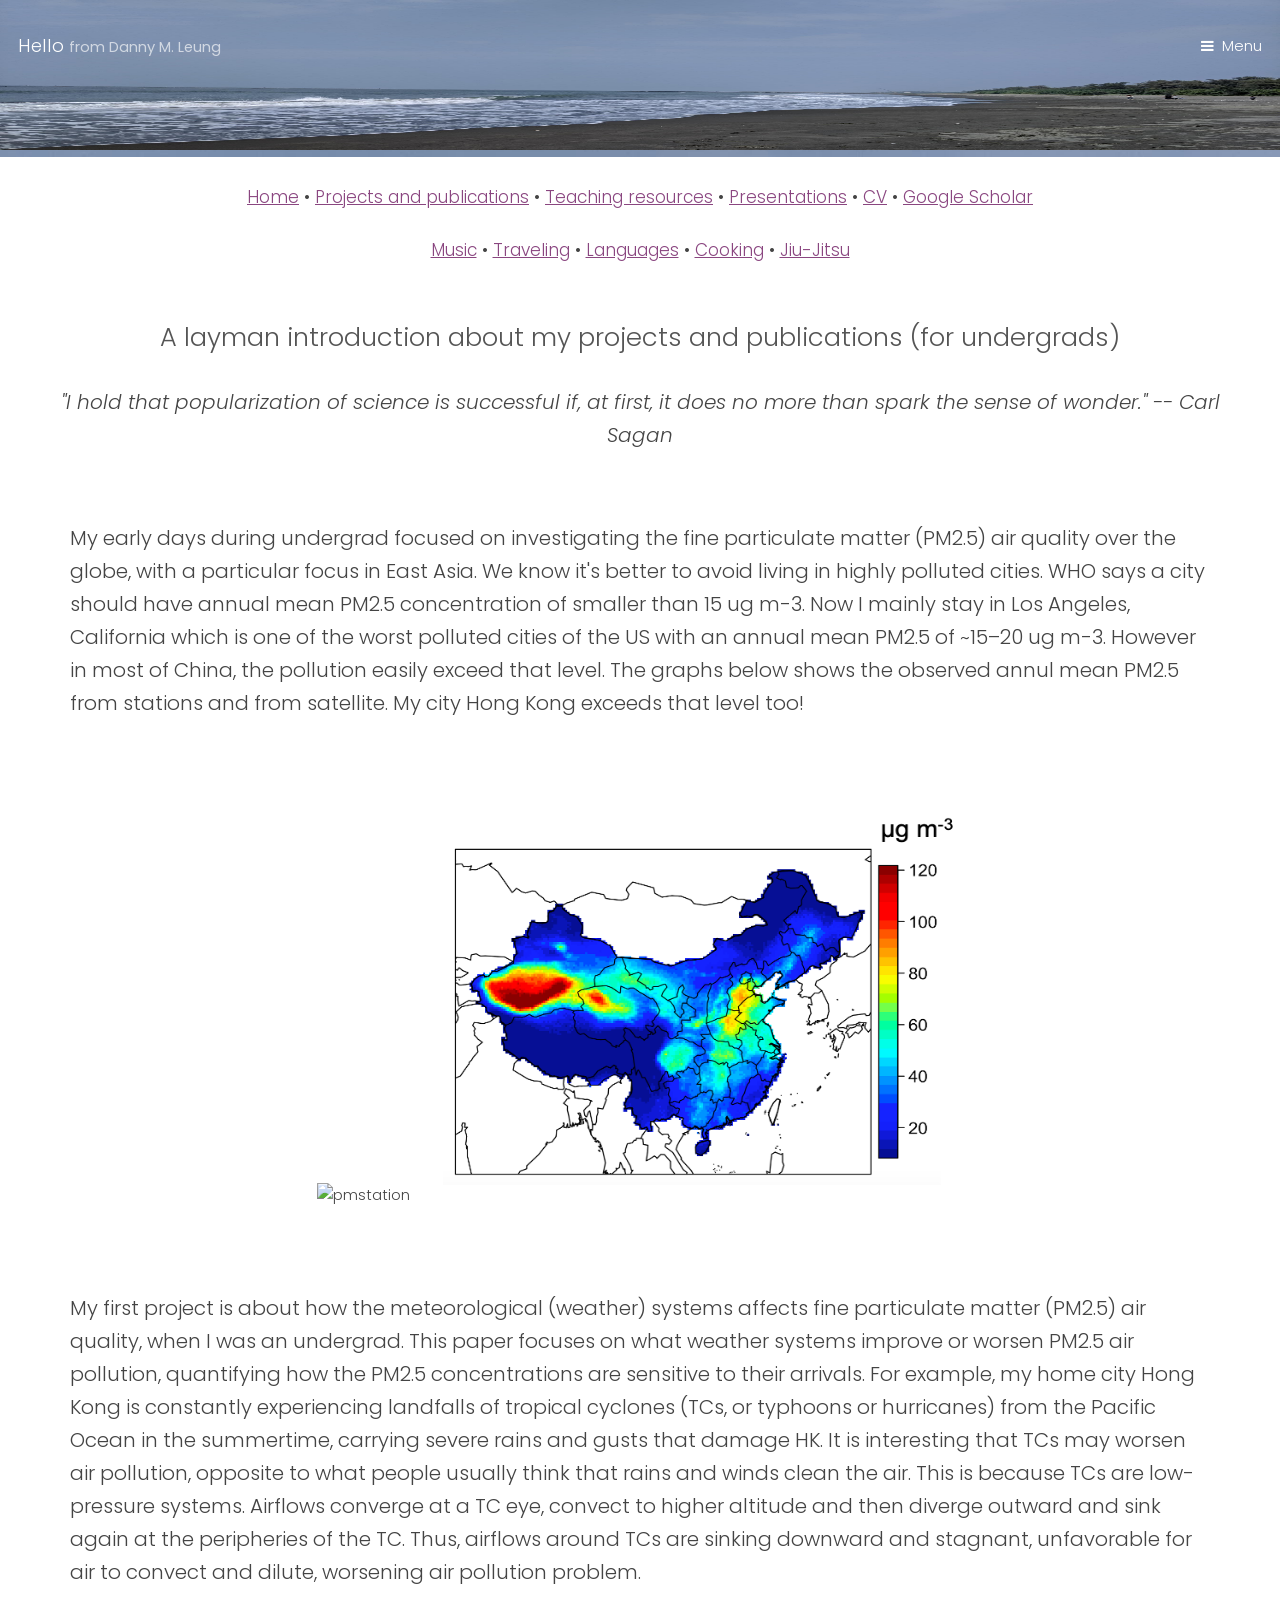
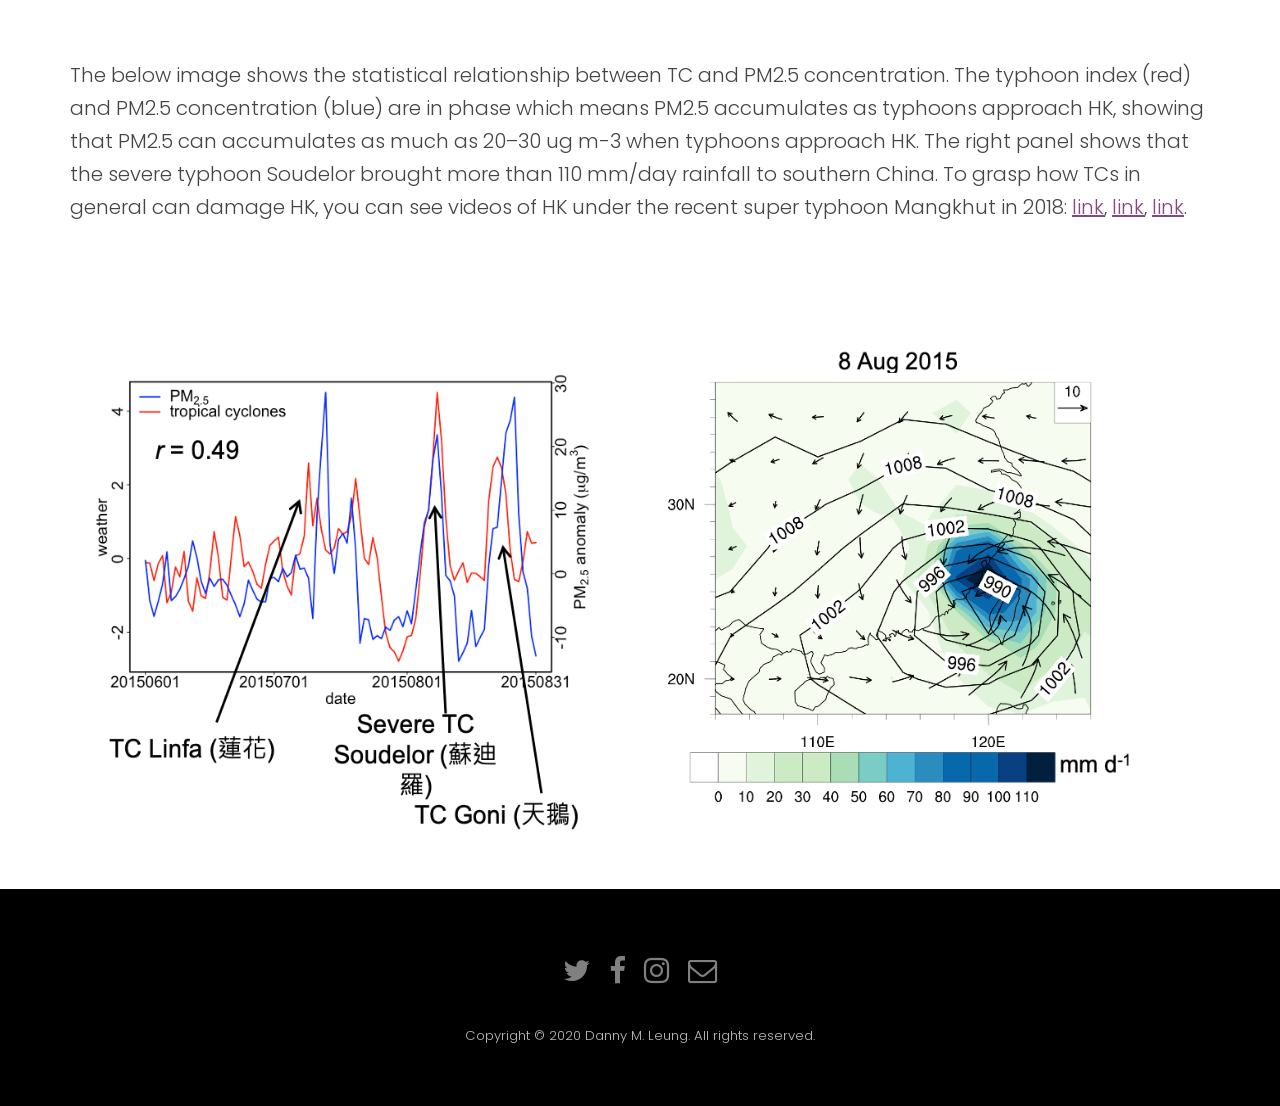
==== commit 06a9d0a1: "Updates on html files" ====
--- a/laymanscience.html
+++ b/laymanscience.html
@@ -29,6 +29,8 @@
 					<li><a href="elements.html">Presentations</a></li>
 					<li><a href="elements.html">Publications</a></li>
 					<li><a href="elements.html">Teaching resources</a></li>
+					
+					<!--
 					<p>Extra-curricular</p>
 					<li><a href="elements.html">Music</a></li>
 					<li><a href="elements.html">Philosophy</a></li>
@@ -36,8 +38,10 @@
 					<li><a href="elements.html">Languages</a></li>
 					<li><a href="elements.html">Cooking</a></li>
 					<li><a href="elements.html">Jiu-Jitsu</a></li>
-					<li><a href="elements.html">CV</a></li>
-					<li><a href="elements.html">Google Scholar</a></li>
+					-->
+					<p>Profile</p>
+					<li><a href="https://www.dropbox.com/s/rz7f8pvcpwjx67l/Leung_CV-2020.doc?dl=0" target="_blank">CV</a></li>
+					<li><a href="https://scholar.google.com/citations?user=Fqf_g_oAAAAJ&hl=en" target="_blank">Google Scholar</a></li>
 				</ul>
 			</nav>
 
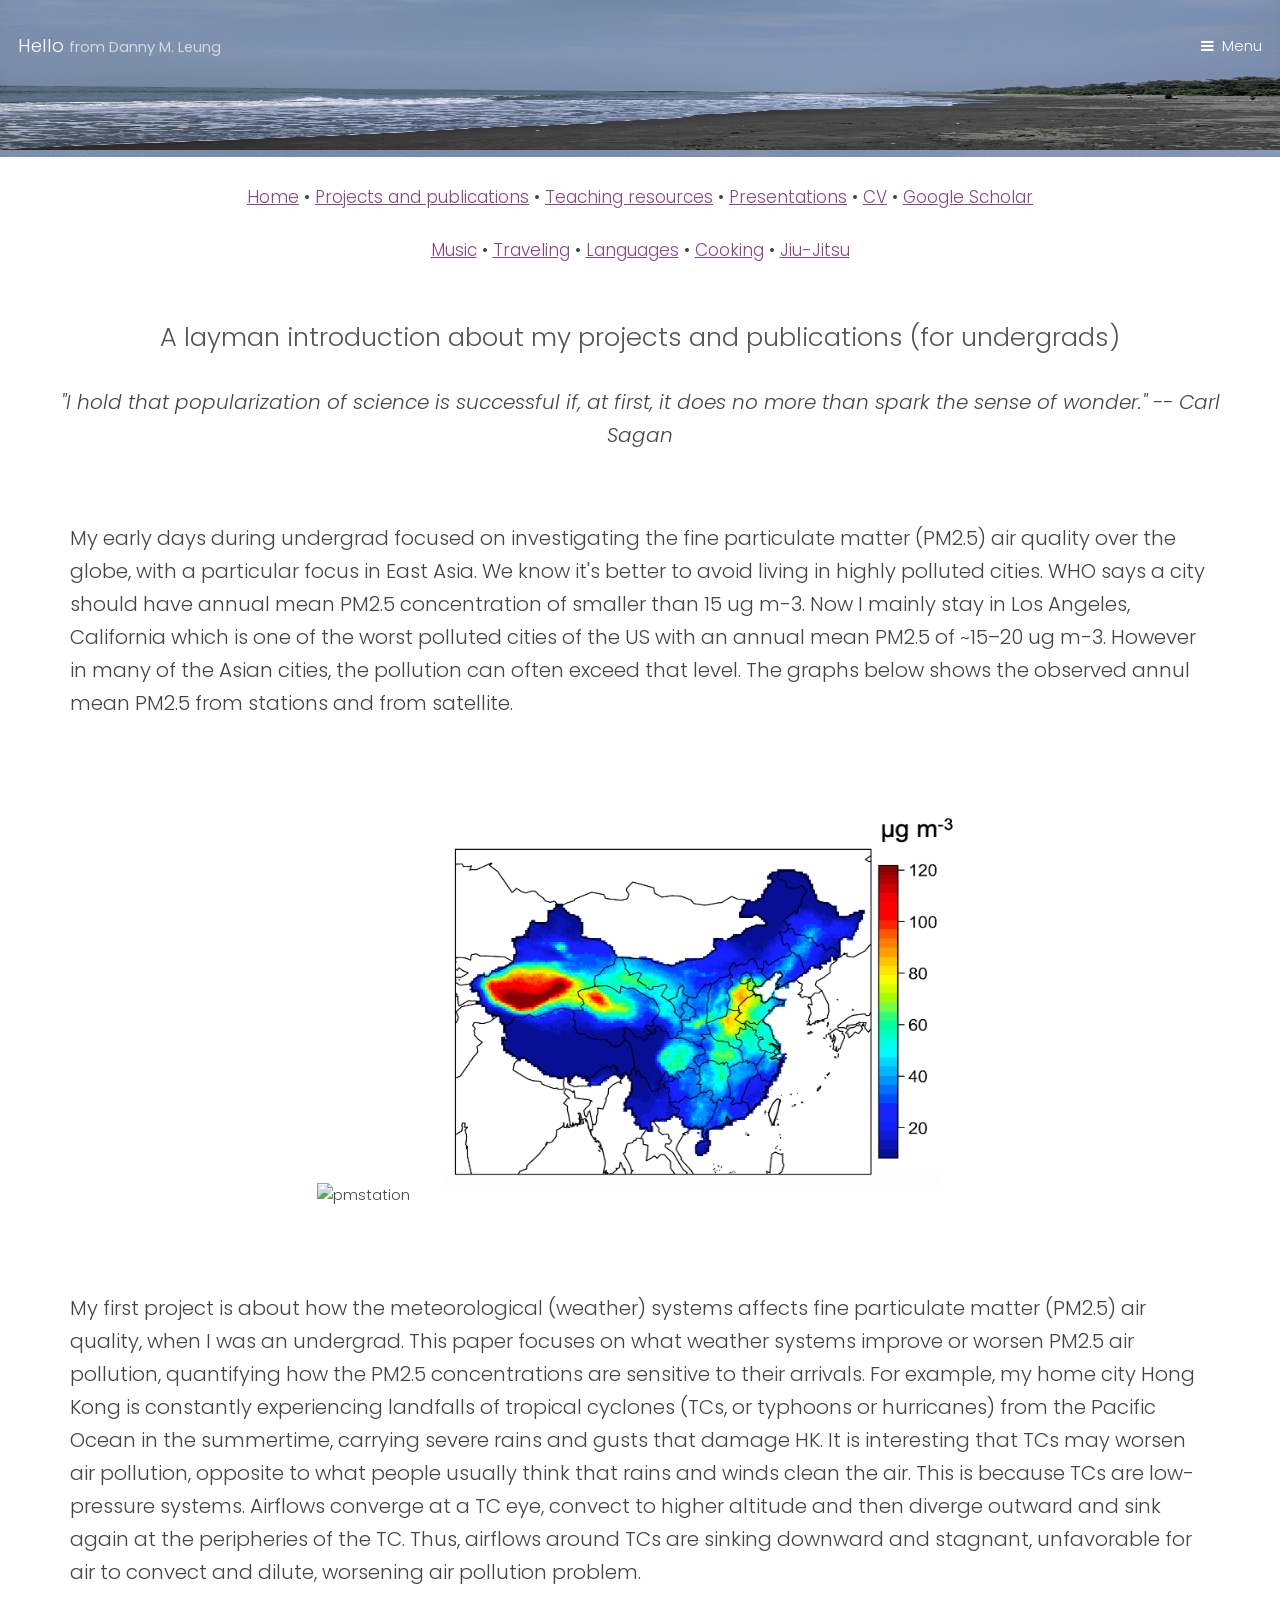
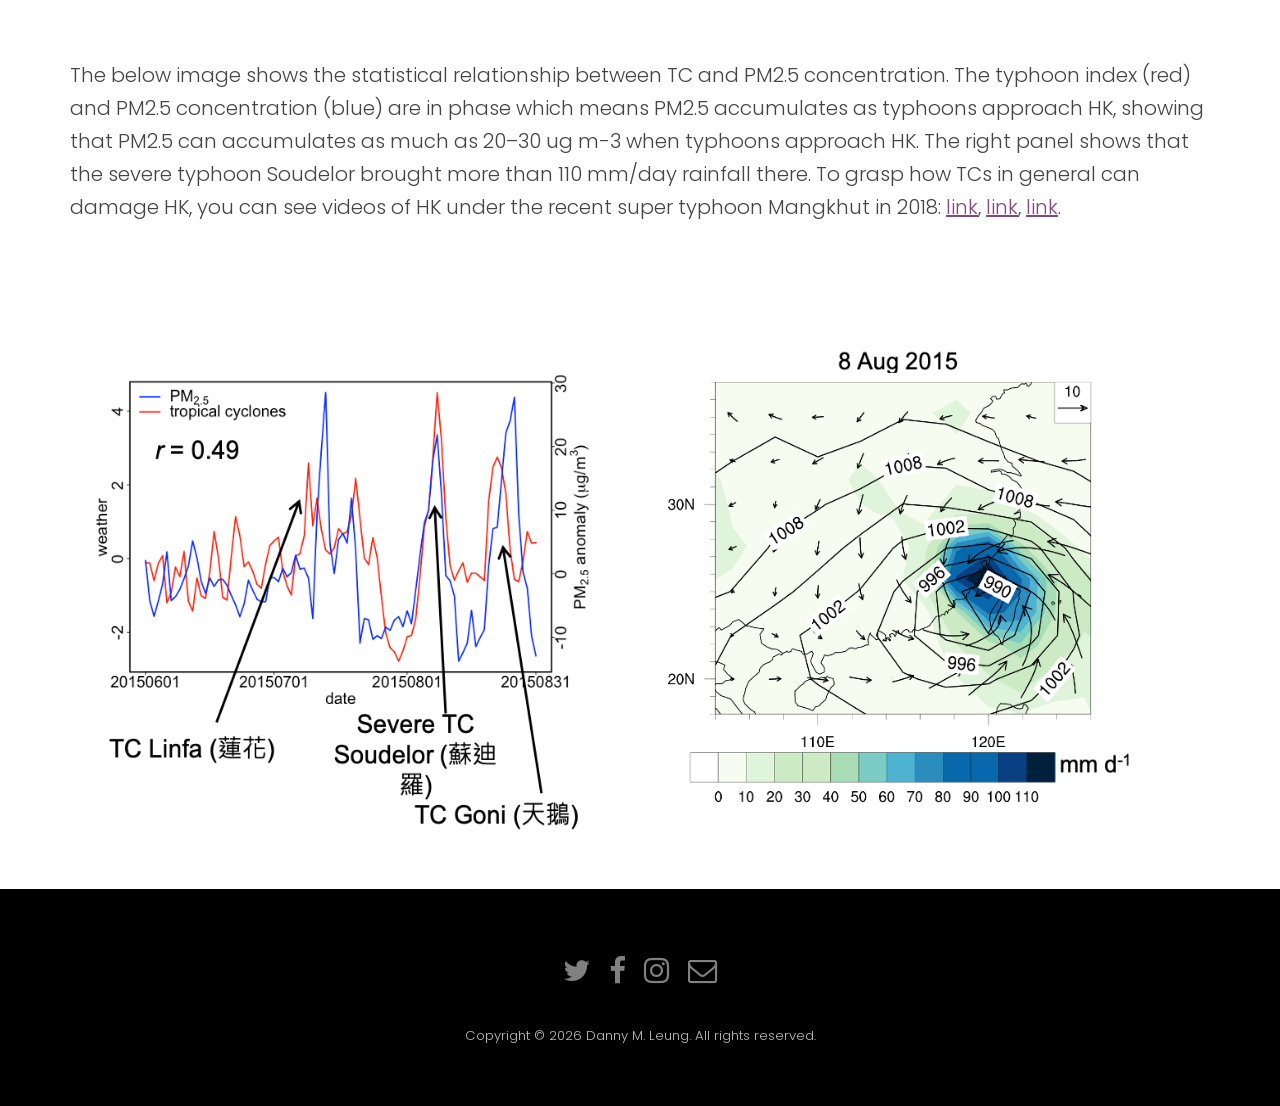
==== commit 2bc3b9e0: "Updates on css and html files" ====
--- a/laymanscience.html
+++ b/laymanscience.html
@@ -6,7 +6,7 @@
 -->
 <html>
 	<head>
-		<title> Layman science blog | Danny M. Leung </title>
+		<title> Science blog | Danny M. Leung </title>
 		<meta charset="utf-8" />
 		<meta name="viewport" content="width=device-width, initial-scale=1" />
 		<link rel="stylesheet" href="assets/css/main.css" />
@@ -68,13 +68,13 @@
 
 			<p style="text-align:center;font-size:20px;margin:1.5em"><em>"I hold that popularization of science is successful if, at first, it does no more than spark the sense of wonder."   -- Carl Sagan</em></p>  
 
-			<p style="margin: 3.5em;font-size:20px"> My early days during undergrad focused on investigating the fine particulate matter (PM2.5) air quality over the globe, with a particular focus in East Asia. We know it's better to avoid living in highly polluted cities. WHO says a city should have annual mean PM2.5 concentration of smaller than 15 ug m-3. Now I mainly stay in Los Angeles, California which is one of the worst polluted cities of the US with an annual mean PM2.5 of ~15–20 ug m-3. However in most of China, the pollution easily exceed that level. The graphs below shows the observed annul mean PM2.5 from stations and from satellite. My city Hong Kong exceeds that level too!
+			<p style="margin: 3.5em;font-size:20px"> My early days during undergrad focused on investigating the fine particulate matter (PM2.5) air quality over the globe, with a particular focus in East Asia. We know it's better to avoid living in highly polluted cities. WHO says a city should have annual mean PM2.5 concentration of smaller than 15 ug m-3. Now I mainly stay in Los Angeles, California which is one of the worst polluted cities of the US with an annual mean PM2.5 of ~15–20 ug m-3. However in many of the Asian cities, the pollution can often exceed that level. The graphs below shows the observed annul mean PM2.5 from stations and from satellite. 
 			
 			<p style="text-align:center;"><img src="images/PM25CNstation.png" alt="pmstation" style="width:540px;height:380px;margin:1em"> <img src="images/PM25CNsat.png" alt="pmsat" style="width:520px;height:380px;margin:1em"> 
 			</p>
 
 			<p style="margin: 3.5em;font-size:20px"> My first project is about how the meteorological (weather) systems affects fine particulate matter (PM2.5) air quality, when I was an undergrad. This paper focuses on what weather systems improve or worsen PM2.5 air pollution, quantifying how the PM2.5 concentrations are sensitive to their arrivals. For example, my home city Hong Kong is constantly experiencing landfalls of tropical cyclones (TCs, or typhoons or hurricanes) from the Pacific Ocean in the summertime, carrying severe rains and gusts that damage HK. It is interesting that TCs may worsen air pollution, opposite to what people usually think that rains and winds clean the air. This is because TCs are low-pressure systems. Airflows converge at a TC eye, convect to higher altitude and then diverge outward and sink again at the peripheries of the TC. Thus, airflows around TCs are sinking downward and stagnant, unfavorable for air to convect and dilute, worsening air pollution problem. </p> 
-			<p style="margin: 3.5em;font-size:20px">The below image shows the statistical relationship between TC and PM2.5 concentration. The typhoon index (red) and PM2.5 concentration (blue) are in phase which means PM2.5 accumulates as typhoons approach HK, showing that PM2.5 can accumulates as much as 20–30 ug m-3 when typhoons approach HK. The right panel shows that the severe typhoon Soudelor brought more than 110 mm/day rainfall to southern China. To grasp how TCs in general can damage HK, you can see videos of HK under the recent super typhoon Mangkhut in 2018: <a href="https://www.youtube.com/watch?v=uNrN1cwF7os" target="_blank">link</a>, <a href="https://www.youtube.com/watch?v=2KwGjVX_H1w" target="_blank">link</a>, <a href="https://www.youtube.com/watch?v=AiOCgWR9lPc" target="_blank">link</a>.
+			<p style="margin: 3.5em;font-size:20px">The below image shows the statistical relationship between TC and PM2.5 concentration. The typhoon index (red) and PM2.5 concentration (blue) are in phase which means PM2.5 accumulates as typhoons approach HK, showing that PM2.5 can accumulates as much as 20–30 ug m-3 when typhoons approach HK. The right panel shows that the severe typhoon Soudelor brought more than 110 mm/day rainfall there. To grasp how TCs in general can damage HK, you can see videos of HK under the recent super typhoon Mangkhut in 2018: <a href="https://www.youtube.com/watch?v=uNrN1cwF7os" target="_blank">link</a>, <a href="https://www.youtube.com/watch?v=2KwGjVX_H1w" target="_blank">link</a>, <a href="https://www.youtube.com/watch?v=AiOCgWR9lPc" target="_blank">link</a>.
 			</p>
 
 			<p style="text-align:center;"><img src="images/tcpmprd.png" alt="TC in PRD" style="width:500px;height:470px;margin:0.5em"> <img src="images/tcprd.png" alt="TC in PRD" style="width:500px;height:470px;margin:3.0em">
@@ -103,7 +103,7 @@
 					</ul>
 				</div>
 				<div class="copyright">
-					Copyright &copy; 2020 Danny M. Leung. All rights reserved.
+					Copyright &copy; 2026 Danny M. Leung. All rights reserved.
 				</div>
 			</footer>
 
--- a/assets/css/main.css
+++ b/assets/css/main.css
@@ -3906,7 +3906,7 @@
 				#menu > ul.links > li {
 					padding: 0;
 				}
-
+					
 					#menu > ul.links > li > a:not(.button) {
 						border: 0;
 						border-top: solid 1px rgba(255, 255, 255, 0.125);
@@ -3929,6 +3929,35 @@
 					#menu > ul.links > li:first-child > a:not(.button) {
 						border-top: 0 !important;
 					}
+					
+
+					/* Menu links: keep same blue color even after clicking */
+					/*
+					#menu > ul.links > li > a:not(.button),
+					#menu > ul.links > li > a:not(.button):visited {
+    					border: 0;
+					    border-top: solid 1px rgba(255, 255, 255, 0.125);
+					    color: #007bff !important; 
+					    display: block;
+					    line-height: 3.5rem;
+					    text-decoration: none;
+					    text-transform: uppercase;
+					}
+					*/
+
+					/* Hover effect: slightly darker blue */
+					/*
+					#menu > ul.links > li > a:not(.button):hover {
+					    color: #0056b3;
+					}
+					*/
+
+					/* First child special border-top */
+					/*
+					#menu > ul.links > li:first-child > a:not(.button) {
+					    border-top: 0 !important;
+					}
+					*/
 
 		#menu .close {
 			text-decoration: none;
@@ -4310,4 +4339,74 @@
 				padding: 3rem 0 1rem 0 ;
 			}
 
-		}+		}
+
+	/* Keep all ul.links links blue, even after being clicked */
+	/* Keep links outside the menu blue */
+	ul.links:not(#menu > ul.links) li a,
+	ul.links:not(#menu > ul.links) li a:visited {
+	    color: #007bff !important;  /* blue */
+	    text-decoration: none;
+	}
+
+	ul.links:not(#menu > ul.links) li a:hover,
+	ul.links:not(#menu > ul.links) li a:focus {
+	    color: #0056b3 !important;  /* darker blue on hover */
+	}
+
+
+	.blue-links a,
+	.blue-links a:visited {
+	    color: #007bff !important;
+	    text-decoration: none;
+	}
+
+	.blue-links a:hover,
+	.blue-links a:focus {
+	    color: #0056b3 !important;
+	}
+
+
+	.image-right {
+	  float: right;              /* image floats on the right */
+	  width: 50%;                /* container takes 50% of page width */
+	  margin-left: 1em;          /* small gap between image and text */
+	  margin-bottom: 1em;        /* spacing below container */
+	  box-sizing: border-box;    /* include padding/margin in width */
+	}
+
+	.image-right img {
+	  width: 100%;               /* image fills container width */
+	  height: auto;              /* maintain aspect ratio */
+	  display: block;            /* remove inline spacing */
+	  margin-bottom: 0.5em;      /* space between image and caption */
+	}
+
+	.image-right span {
+	  display: block;
+	  font-size: 16px;
+	  line-height: 1.4;
+	}
+
+	.centered-image {
+	  text-align: center;       /* center the content */
+	  margin: 2em 0;            /* vertical spacing */
+	}
+
+	.centered-image img {
+	  max-width: 80%;           /* responsive: image shrinks on small screens */
+	  height: auto;             /* maintain aspect ratio */
+	  display: block;
+	  margin: 0 auto;           /* centers the image horizontally */
+	}
+
+	.centered-image .caption {
+	  font-size: 16px;
+	  line-height: 1.5;
+	  margin-top: 0.5em;
+	  max-width: 950px;         /* optional: restrict text width */
+	  margin-left: auto;
+	  margin-right: auto;
+	}
+
+
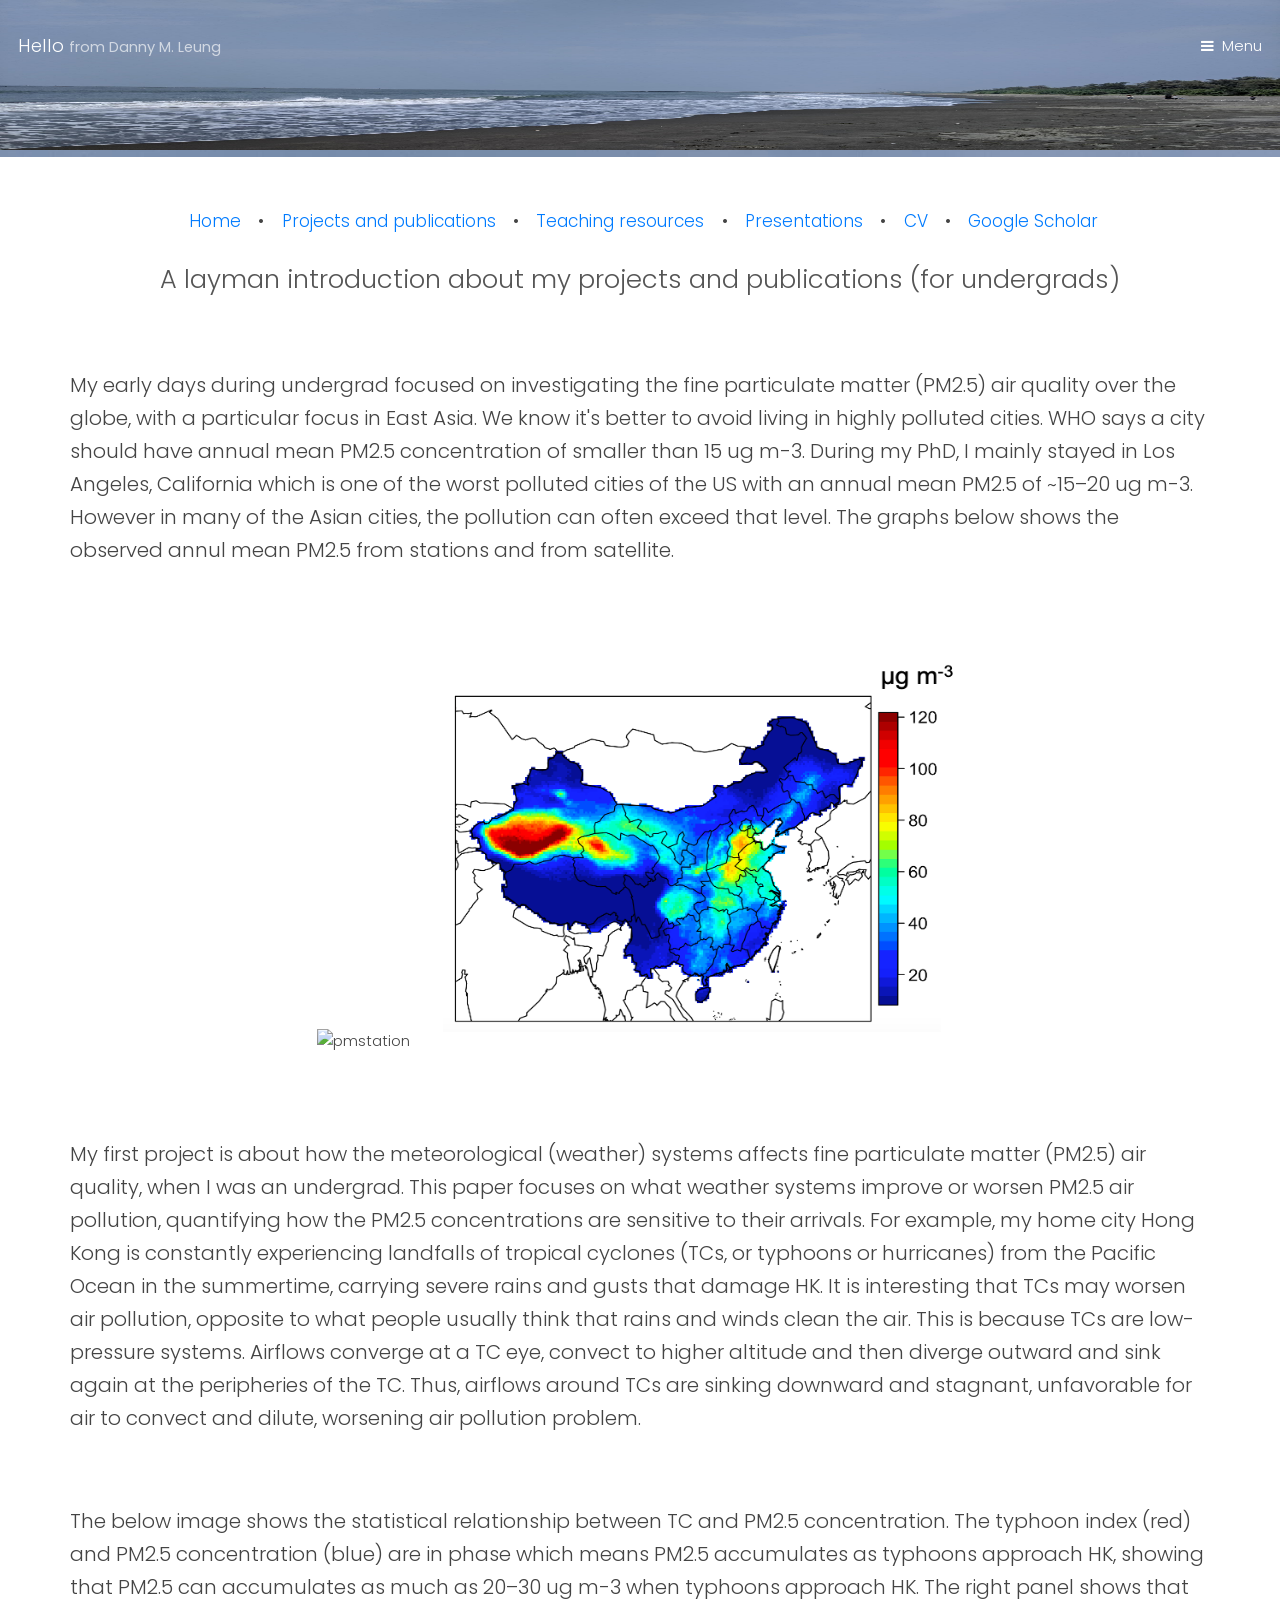
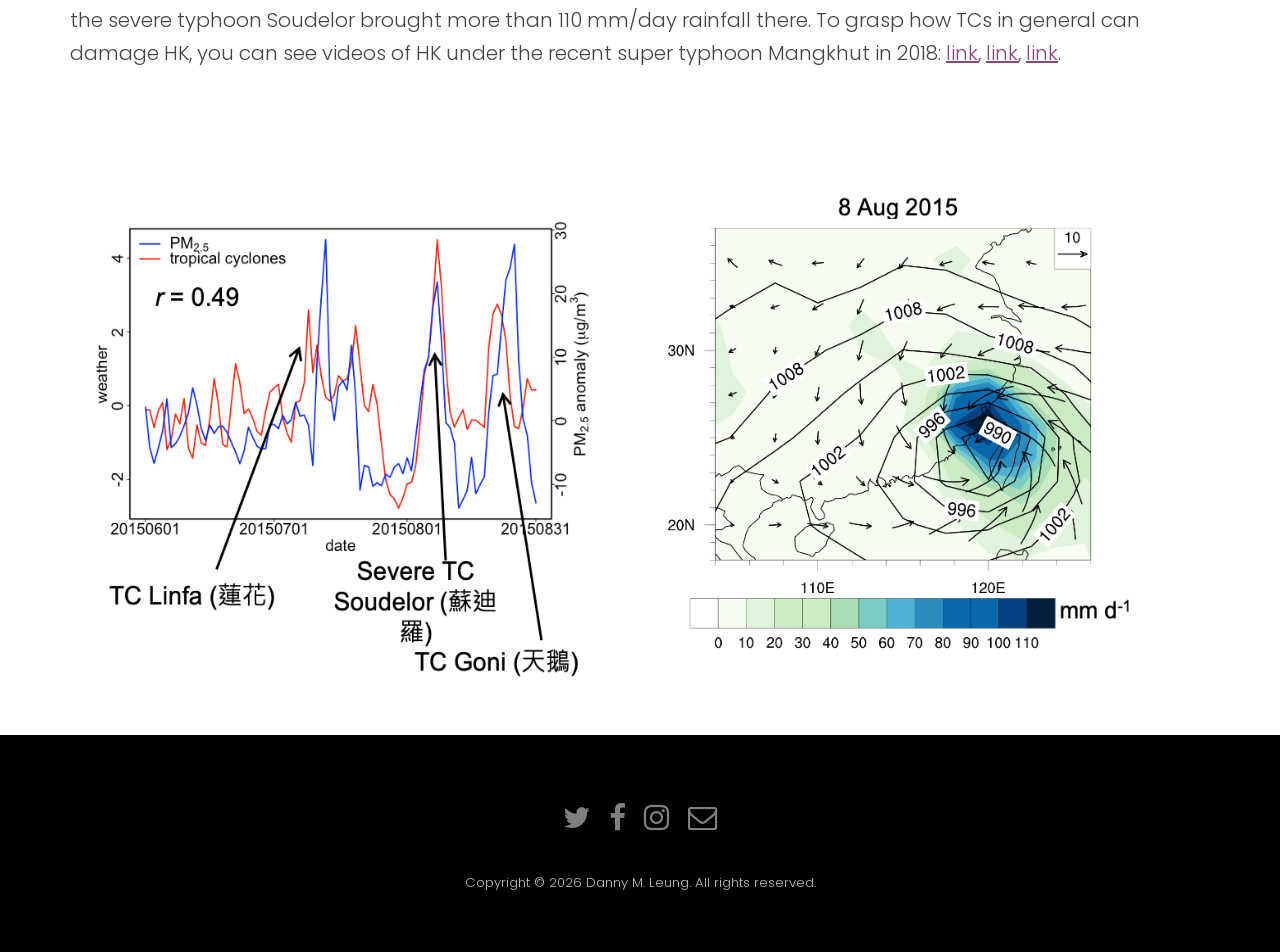
==== commit 37be1011: "page update" ====
--- a/laymanscience.html
+++ b/laymanscience.html
@@ -25,10 +25,10 @@
 				<ul class="links">
 					<li>Academic</li>
 					<li><a href="index.html">Home</a></li>
-					<li><a href="generic.html">Research</a></li>
-					<li><a href="elements.html">Presentations</a></li>
-					<li><a href="elements.html">Publications</a></li>
-					<li><a href="elements.html">Teaching resources</a></li>
+					<li><a href="projects.html">Research</a></li>
+					<li><a href="presentations.html">Presentations</a></li>
+					<!--<li><a href="projects.html">Publications</a></li>-->
+					<li><a href="teaching.html">Teaching resources</a></li>
 					
 					<!--
 					<p>Extra-curricular</p>
@@ -40,7 +40,7 @@
 					<li><a href="elements.html">Jiu-Jitsu</a></li>
 					-->
 					<p>Profile</p>
-					<li><a href="https://www.dropbox.com/s/rz7f8pvcpwjx67l/Leung_CV-2020.doc?dl=0" target="_blank">CV</a></li>
+					<li><a href="https://www.dropbox.com/scl/fi/jr7d8on1y4kirlijwu95i/Leung_CV-2025_Oct.docx?rlkey=7kgrsmjh83plr23zuagjyxck2&dl=0" target="_blank">CV</a></li>
 					<li><a href="https://scholar.google.com/citations?user=Fqf_g_oAAAAJ&hl=en" target="_blank">Google Scholar</a></li>
 				</ul>
 			</nav>
@@ -55,20 +55,32 @@
 
 			</section>
 
+			<br>
 
+			<ul class="links" style="text-align:center;font-size:17px; padding:0; list-style:none; margin:1.5em 0;">
+			  <li style="display:inline;"><a href="index.html">Home</a></li>
+			  <li style="display:inline;"> &nbsp;•&nbsp; </li>
+			  <li style="display:inline;"><a href="projects.html">Projects and publications</a></li>
+			  <li style="display:inline;"> &nbsp;•&nbsp; </li>
+			  <li style="display:inline;"><a href="teaching.html">Teaching resources</a></li>
+			  <li style="display:inline;"> &nbsp;•&nbsp; </li>
+			  <li style="display:inline;"><a href="presentations.html">Presentations</a></li>
+			  <li style="display:inline;"> &nbsp;•&nbsp; </li>
+			  <li style="display:inline;"><a href="https://www.dropbox.com/scl/fi/jr7d8on1y4kirlijwu95i/Leung_CV-2025_Oct.docx?rlkey=7kgrsmjh83plr23zuagjyxck2&dl=0" target="_blank">CV</a></li>
+			  <li style="display:inline;"> &nbsp;•&nbsp; </li>
+			  <li style="display:inline;"><a href="https://scholar.google.com/citations?user=Fqf_g_oAAAAJ&hl=en" target="_blank">Google Scholar</a></li>
+			</ul>
 		
-			
+			<!--
 			<p style="text-align:center;font-size:17px;margin:1.5em"><a href="index.html">Home</a>    •    <a href="projects.html">Projects and publications</a>   •    <a href="teaching.html">Teaching resources</a>   •    <a href="presentations.html">Presentations</a> • <a href="https://www.dropbox.com/s/rz7f8pvcpwjx67l/Leung_CV-2020.doc?dl=0" target="_blank">CV</a> • <a href="https://scholar.google.com/citations?user=Fqf_g_oAAAAJ&hl=en" target="_blank">Google Scholar</a> </p>
 	        <p style="text-align:center;font-size:17px"><a href="http://music.drewpendergrass.com/">Music</a>   •    <a href="travel.html">Traveling</a>   •    <a href="http://games.drewpendergrass.com/">Languages</a>    •    <a href="http://www.drewpendergrass.com/ephemera">Cooking</a>    •    <a href="http://www.drewpendergrass.com/ephemera">Jiu-Jitsu</a></p><br>
-
+			-->
             
             <header style="text-align:center">
 				<h2> A layman introduction about my projects and publications (for undergrads) </h2>
 			</header>
-
-			<p style="text-align:center;font-size:20px;margin:1.5em"><em>"I hold that popularization of science is successful if, at first, it does no more than spark the sense of wonder."   -- Carl Sagan</em></p>  
-
-			<p style="margin: 3.5em;font-size:20px"> My early days during undergrad focused on investigating the fine particulate matter (PM2.5) air quality over the globe, with a particular focus in East Asia. We know it's better to avoid living in highly polluted cities. WHO says a city should have annual mean PM2.5 concentration of smaller than 15 ug m-3. Now I mainly stay in Los Angeles, California which is one of the worst polluted cities of the US with an annual mean PM2.5 of ~15–20 ug m-3. However in many of the Asian cities, the pollution can often exceed that level. The graphs below shows the observed annul mean PM2.5 from stations and from satellite. 
+			<!--<p style="text-align:center;font-size:20px;margin:1.5em"><em>"I hold that popularization of science is successful if, at first, it does no more than spark the sense of wonder."   -- Carl Sagan</em></p>  -->
+			<p style="margin: 3.5em;font-size:20px"> My early days during undergrad focused on investigating the fine particulate matter (PM2.5) air quality over the globe, with a particular focus in East Asia. We know it's better to avoid living in highly polluted cities. WHO says a city should have annual mean PM2.5 concentration of smaller than 15 ug m-3. During my PhD, I mainly stayed in Los Angeles, California which is one of the worst polluted cities of the US with an annual mean PM2.5 of ~15–20 ug m-3. However in many of the Asian cities, the pollution can often exceed that level. The graphs below shows the observed annul mean PM2.5 from stations and from satellite. 
 			
 			<p style="text-align:center;"><img src="images/PM25CNstation.png" alt="pmstation" style="width:540px;height:380px;margin:1em"> <img src="images/PM25CNsat.png" alt="pmsat" style="width:520px;height:380px;margin:1em"> 
 			</p>
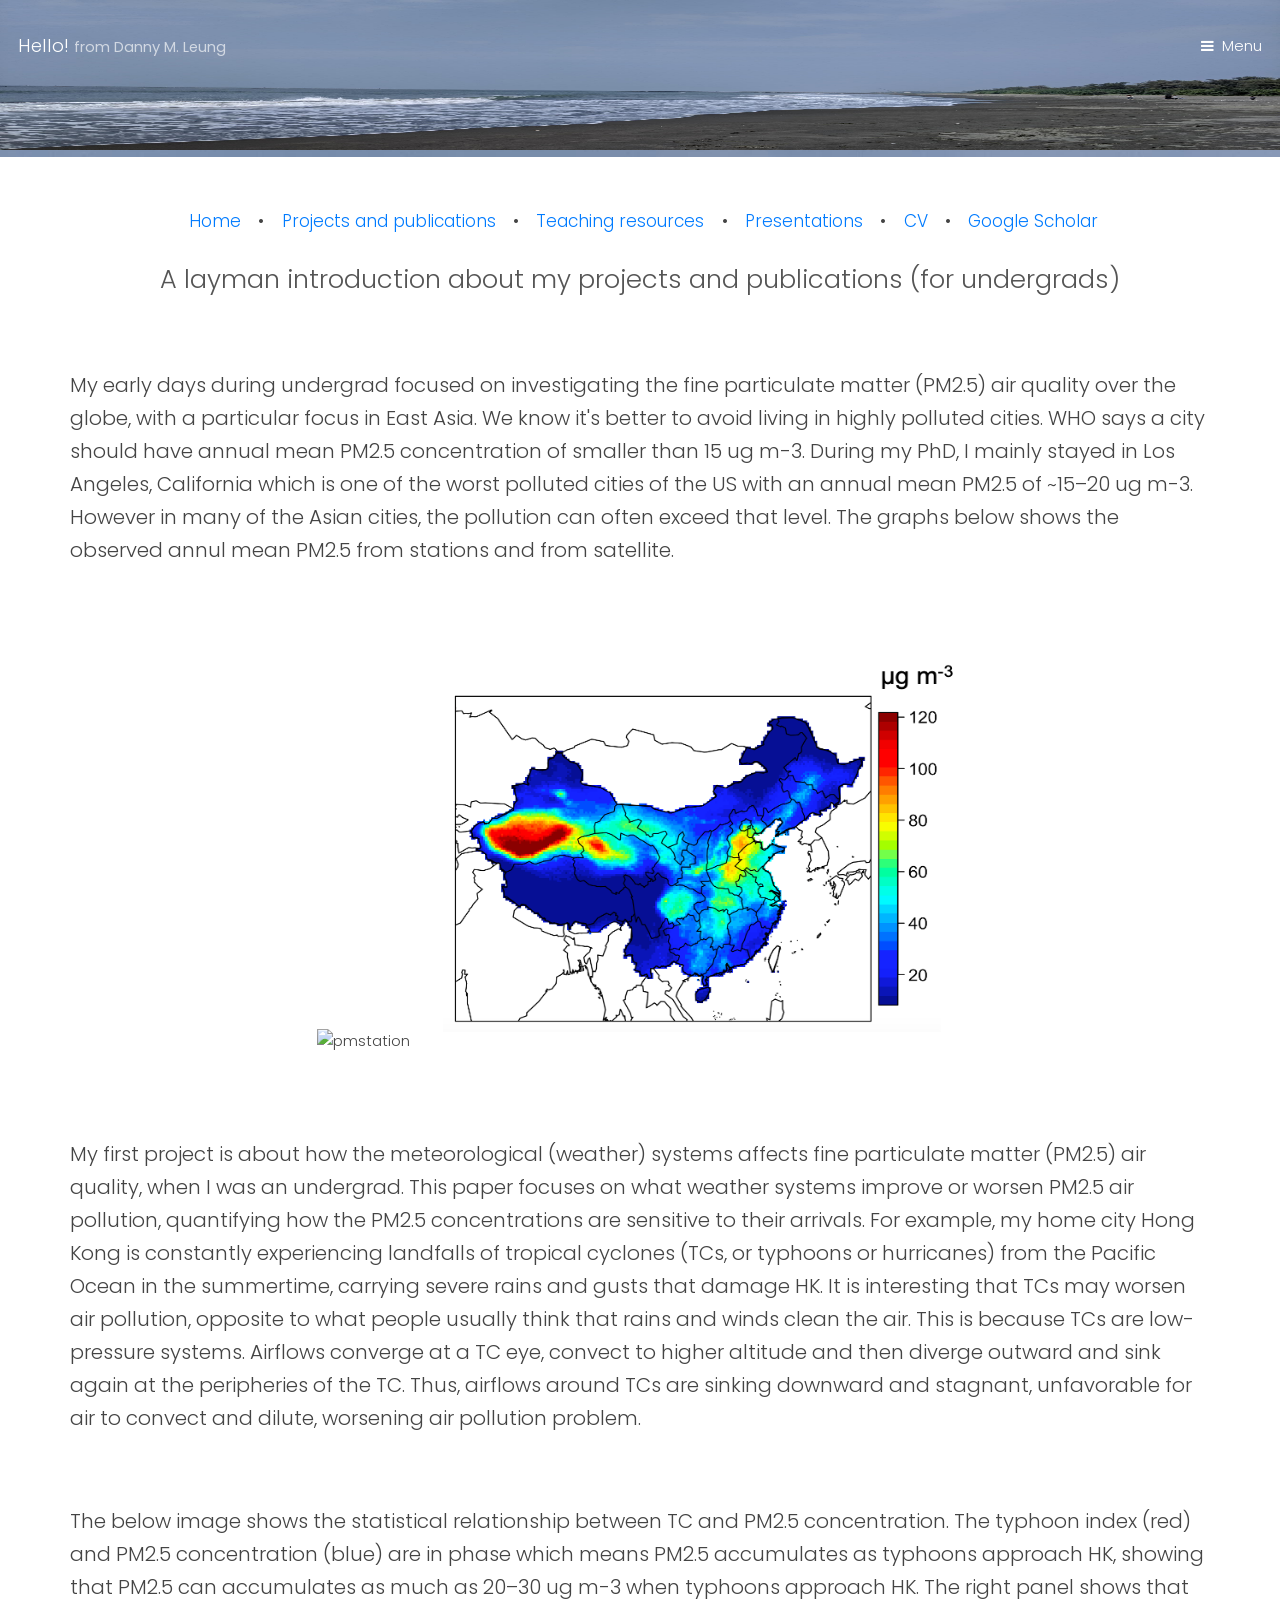
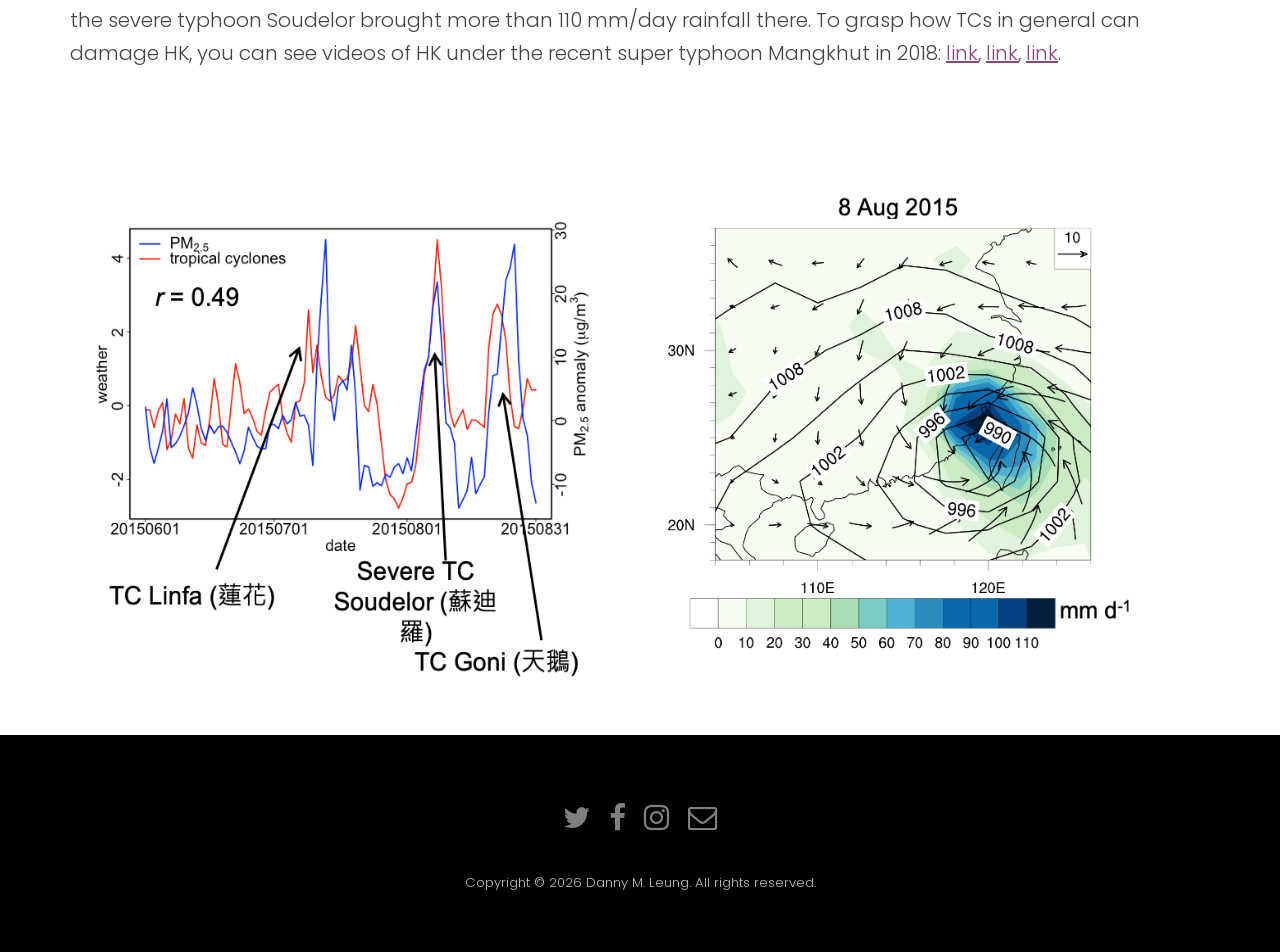
==== commit 0b9014a5: "More fixes" ====
--- a/laymanscience.html
+++ b/laymanscience.html
@@ -16,7 +16,7 @@
 
 		<!-- Header -->
 			<header id="header" class="alt">
-				<div class="logo"><a href="index.html">Hello <span>from Danny M. Leung</span></a></div>
+				<div class="logo"><a href="index.html">Hello! <span>from Danny M. Leung</span></a></div>
 				<a href="#menu">Menu</a>
 			</header>
 
